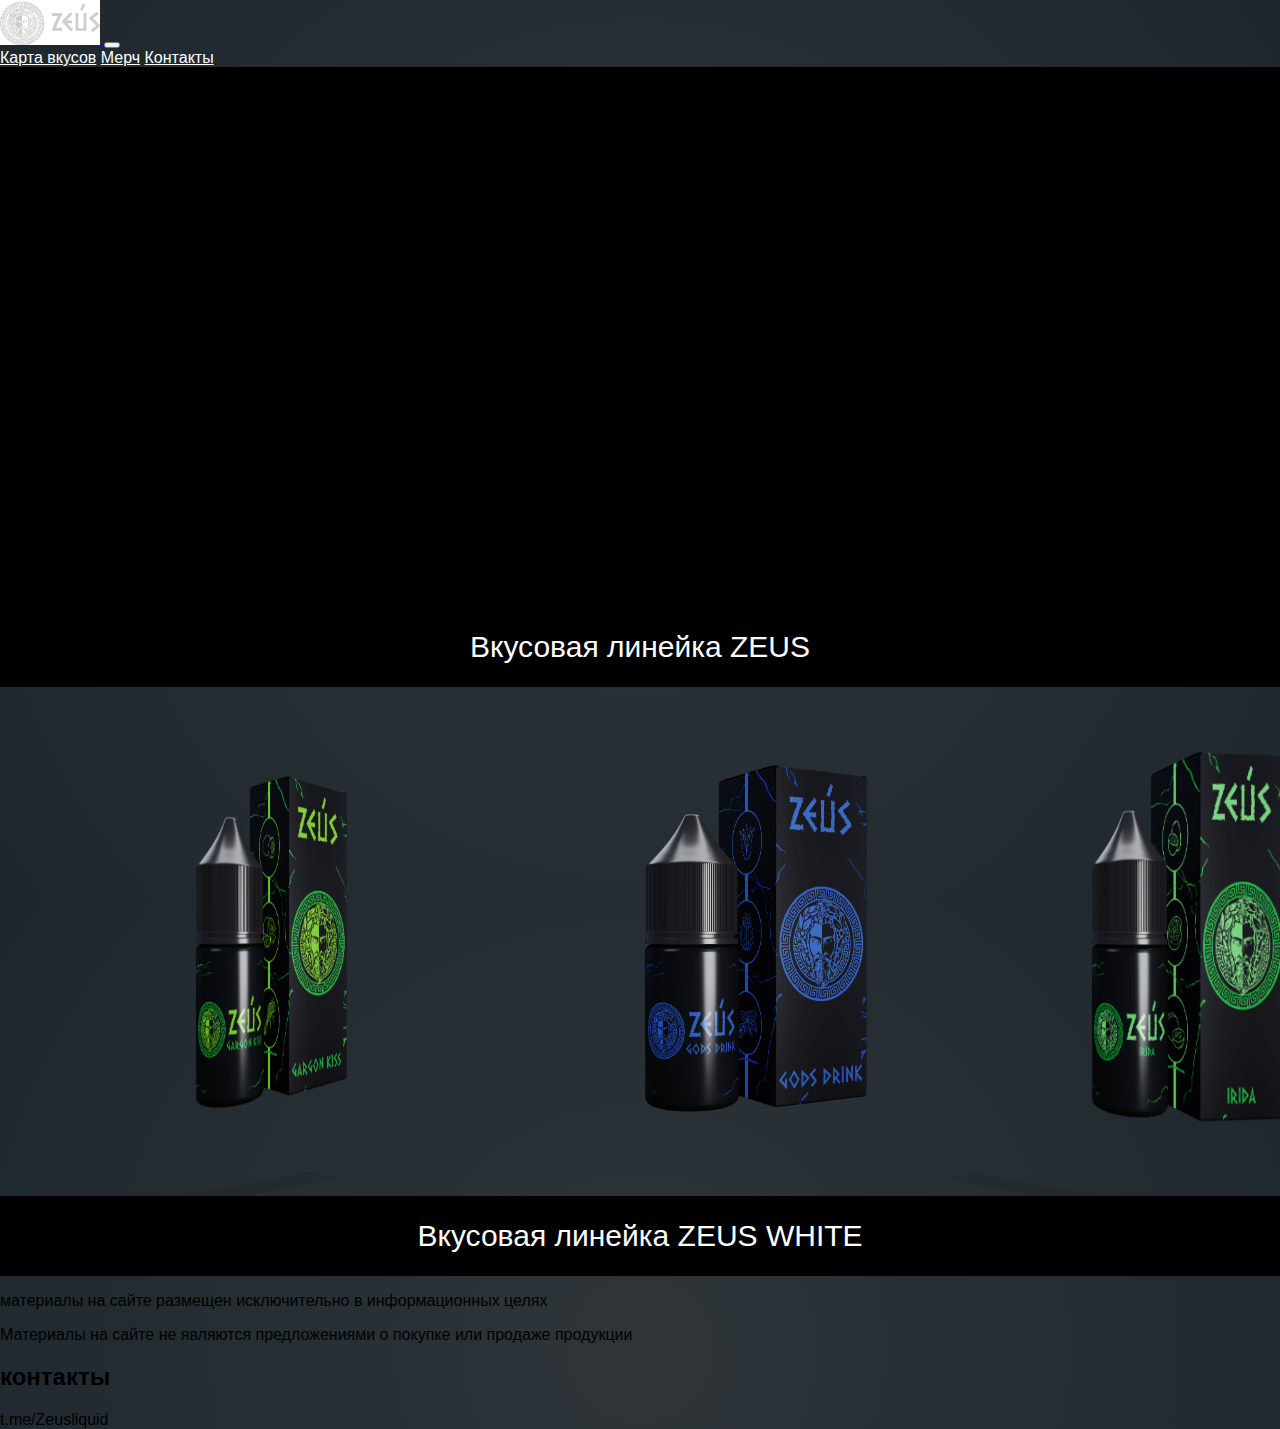
==== Zeus черновик/Index.html @ d9a55e40 "first" ====
<!DOCTYPE html>
<html lang="en">

<head>
  <meta charset="UTF-8">
  <meta http-equiv="X-UA-Compatible" content="IE=edge">
  <meta name="viewport" content="width=device-width, initial-scale=1.0">
  <title>ZEUS</title>
  <link href="https://cdn.jsdelivr.net/npm/bootstrap@5.2.3/dist/css/bootstrap.min.css" rel="stylesheet"
    integrity="sha384-rbsA2VBKQhggwzxH7pPCaAqO46MgnOM80zW1RWuH61DGLwZJEdK2Kadq2F9CUG65" crossorigin="anonymous">
  <link rel="stylesheet" href="css/styles.css">
  <link rel="stylesheet" href="css/carousel.css">
  <link rel="stylesheet" href="css/foot.css">
</head>

<body>
  <nav class="navbar navbar-expand-lg bg-black">
    <div class="container-fluid">
      <a class="navbar-brand" href="Index.html">
        <img src="image/zeus white.png" alt="logo" width="100" height="45" class="d-inline-block align-text-top">
      </a>
      <button class="navbar-toggler" type="button" data-bs-toggle="collapse" data-bs-target="#navbarNavAltMarkup"
        aria-controls="navbarNavAltMarkup" aria-expanded="false" aria-label="Toggle navigation">
        <span class="navbar-toggler-icon"></span>
      </button>
      <div class="collapse navbar-collapse" id="navbarNavAltMarkup">
        <div class="navbar-nav">
          <a class="nav-link" aria-current="page" href="#"></a>
          <a class="nav-link" href="#">Карта вкусов</a>
          <a class="nav-link" href="#">Мерч</a>
          <a class="nav-link" href="#">Контакты</a>
        </div>
      </div>
    </div>
  </nav>
  <div class="firstblock">
    <div class="videoprev">
      <video>
        <source src="video/IMG_0041.MP4" type="video/mp4">
      </video>
    </div>
  </div>
  <div class="titlebookzeus">
    <span>Вкусовая линейка ZEUS</span>
  </div>
  <div class="carousel">
    <div class="carousel__body">
      <div class="carousel__prev"><i class="far fa-angle-left"></i></div>
      <div class="carousel__next"><i class="far fa-angle-right"></i></div>
      <div class="carousel__slider">
        <div class="carousel__slider__item">
          <div class="item__3d-frame">
            <div class="item__3d-frame__box item__3d-frame__box--front">
              <img src="image/Cerberus.png" alt="">
            </div>
            <div class="item__3d-frame__box item__3d-frame__box--left"></div>
            <div class="item__3d-frame__box item__3d-frame__box--right">             </div>
          </div>
        </div>
        <div class="carousel__slider__item">
          <div class="item__3d-frame">
            <div class="item__3d-frame__box item__3d-frame__box--front">
              <img src="image/Demetra.png" alt="">
            </div>
            <div class="item__3d-frame__box item__3d-frame__box--left"></div>
            <div class="item__3d-frame__box item__3d-frame__box--right">             </div>
          </div>
        </div>
        <div class="carousel__slider__item">
          <div class="item__3d-frame">
            <div class="item__3d-frame__box item__3d-frame__box--front">
              <img src="image/Dionysus.png" alt="">
            </div>
            <div class="item__3d-frame__box item__3d-frame__box--left"></div>
            <div class="item__3d-frame__box item__3d-frame__box--right">             </div>
          </div>
        </div>
        <div class="carousel__slider__item">
          <div class="item__3d-frame">
            <div class="item__3d-frame__box item__3d-frame__box--front">
              <img src="image/ELYSIUM.png" alt="">
            </div>
            <div class="item__3d-frame__box item__3d-frame__box--left"></div>
            <div class="item__3d-frame__box item__3d-frame__box--right">             </div>
          </div>
        </div>
        <div class="carousel__slider__item">
          <div class="item__3d-frame">
            <div class="item__3d-frame__box item__3d-frame__box--front">
              <img src="image/Gargon Kiss.png" alt="">
            </div>
            <div class="item__3d-frame__box item__3d-frame__box--left"></div>
            <div class="item__3d-frame__box item__3d-frame__box--right">             </div>
          </div>
        </div>
        <div class="carousel__slider__item">
          <div class="item__3d-frame">
            <div class="item__3d-frame__box item__3d-frame__box--front">
              <img src="image/GODS DRINK.png" alt="">
            </div>
            <div class="item__3d-frame__box item__3d-frame__box--left"></div>
            <div class="item__3d-frame__box item__3d-frame__box--right">             </div>
          </div>
        </div>
        <div class="carousel__slider__item">
          <div class="item__3d-frame">
            <div class="item__3d-frame__box item__3d-frame__box--front">
              <img src="image/IRIDA.png" alt="">
            </div>
            <div class="item__3d-frame__box item__3d-frame__box--left"></div>
            <div class="item__3d-frame__box item__3d-frame__box--right">             </div>
          </div>
        </div>
        <div class="carousel__slider__item">
          <div class="item__3d-frame">
            <div class="item__3d-frame__box item__3d-frame__box--front">
              <img src="image/Lighting.png" alt="">
            </div>
            <div class="item__3d-frame__box item__3d-frame__box--left"></div>
            <div class="item__3d-frame__box item__3d-frame__box--right">             </div>
          </div>
        </div>
        <div class="carousel__slider__item">
          <div class="item__3d-frame">
            <div class="item__3d-frame__box item__3d-frame__box--front">
              <img src="image/NECTAR.png" alt="">
            </div>
            <div class="item__3d-frame__box item__3d-frame__box--left"></div>
            <div class="item__3d-frame__box item__3d-frame__box--right">             </div>
          </div>
        </div>
        <div class="carousel__slider__item">
          <div class="item__3d-frame">
            <div class="item__3d-frame__box item__3d-frame__box--front">
              <img src="image/OLIMP.png" alt="">
            </div>
            <div class="item__3d-frame__box item__3d-frame__box--left"></div>
            <div class="item__3d-frame__box item__3d-frame__box--right">             </div>
          </div>
        </div>
        <div class="carousel__slider__item">
          <div class="item__3d-frame">
            <div class="item__3d-frame__box item__3d-frame__box--front">
              <img src="image/PHILIA.png" alt="">
            </div>
            <div class="item__3d-frame__box item__3d-frame__box--left"></div>
            <div class="item__3d-frame__box item__3d-frame__box--right">             </div>
          </div>
        </div>
        <div class="carousel__slider__item">
          <div class="item__3d-frame">
            <div class="item__3d-frame__box item__3d-frame__box--front">
              <img src="image/SWEET SECRET.png" alt="">
            </div>
            <div class="item__3d-frame__box item__3d-frame__box--left"></div>
            <div class="item__3d-frame__box item__3d-frame__box--right">             </div>
          </div>
        </div>
      </div>
    </div>
  </div>
  <div class="titlebookzeus">
    <span>Вкусовая линейка ZEUS WHITE</span>
  </div>
  <!-- <div class="carousel">
    <div class="carousel__body">
      <div class="carousel__prev"><i class="far fa-angle-left"></i></div>
      <div class="carousel__next"><i class="far fa-angle-right"></i></div>
      <div class="carousel__slider">
        <div class="carousel__slider__item">
          <div class="item__3d-frame">
            <div class="item__3d-frame__box item__3d-frame__box--front">
              <img src="image/1Ананас.jpg" alt="">
            </div>
            <div class="item__3d-frame__box item__3d-frame__box--left"></div>
            <div class="item__3d-frame__box item__3d-frame__box--right">             </div>
          </div>
        </div>
        <div class="carousel__slider__item">
          <div class="item__3d-frame">
            <div class="item__3d-frame__box item__3d-frame__box--front">
              <img src="image/2Арбуз.jpg" alt="">
            </div>
            <div class="item__3d-frame__box item__3d-frame__box--left"></div>
            <div class="item__3d-frame__box item__3d-frame__box--right">             </div>
          </div>
        </div>
        <div class="carousel__slider__item">
          <div class="item__3d-frame">
            <div class="item__3d-frame__box item__3d-frame__box--front">
              <img src="image/3Банан.jpg" alt="">
            </div>
            <div class="item__3d-frame__box item__3d-frame__box--left"></div>
            <div class="item__3d-frame__box item__3d-frame__box--right">             </div>
          </div>
        </div>
        <div class="carousel__slider__item">
          <div class="item__3d-frame">
            <div class="item__3d-frame__box item__3d-frame__box--front">
              <img src="image/4Виноград.jpg" alt="">
            </div>
            <div class="item__3d-frame__box item__3d-frame__box--left"></div>
            <div class="item__3d-frame__box item__3d-frame__box--right">             </div>
          </div>
        </div>
        <div class="carousel__slider__item">
          <div class="item__3d-frame">
            <div class="item__3d-frame__box item__3d-frame__box--front">
              <img src="image/5Гранат.jpg" alt="">
            </div>
            <div class="item__3d-frame__box item__3d-frame__box--left"></div>
            <div class="item__3d-frame__box item__3d-frame__box--right">             </div>
          </div>
        </div>
        <div class="carousel__slider__item">
          <div class="item__3d-frame">
            <div class="item__3d-frame__box item__3d-frame__box--front">
              <img src="image/6Дыня.jpg" alt="">
            </div>
            <div class="item__3d-frame__box item__3d-frame__box--left"></div>
            <div class="item__3d-frame__box item__3d-frame__box--right">             </div>
          </div>
        </div>
        <div class="carousel__slider__item">
          <div class="item__3d-frame">
            <div class="item__3d-frame__box item__3d-frame__box--front">
              <img src="image/7Киви.jpg" alt="">
            </div>
            <div class="item__3d-frame__box item__3d-frame__box--left"></div>
            <div class="item__3d-frame__box item__3d-frame__box--right">             </div>
          </div>
        </div>
        <div class="carousel__slider__item">
          <div class="item__3d-frame">
            <div class="item__3d-frame__box item__3d-frame__box--front">
              <img src="image/8Цитрус.jpg" alt="">
            </div>
            <div class="item__3d-frame__box item__3d-frame__box--left"></div>
            <div class="item__3d-frame__box item__3d-frame__box--right">             </div>
          </div>
        </div>
        <div class="carousel__slider__item">
          <div class="item__3d-frame">
            <div class="item__3d-frame__box item__3d-frame__box--front">
              <img src="image/9Малина.jpg" alt="">
            </div>
            <div class="item__3d-frame__box item__3d-frame__box--left"></div>
            <div class="item__3d-frame__box item__3d-frame__box--right">             </div>
          </div>
        </div>
        <div class="carousel__slider__item">
          <div class="item__3d-frame">
            <div class="item__3d-frame__box item__3d-frame__box--front">
              <img src="image/10.jpg" alt="">
            </div>
            <div class="item__3d-frame__box item__3d-frame__box--left"></div>
            <div class="item__3d-frame__box item__3d-frame__box--right"></div>
          </div>
        </div>
        <div class="carousel__slider__item">
          <div class="item__3d-frame">
            <div class="item__3d-frame__box item__3d-frame__box--front">
              <img src="image/11Персик.jpg" alt="">
            </div>
            <div class="item__3d-frame__box item__3d-frame__box--left"></div>
            <div class="item__3d-frame__box item__3d-frame__box--right"></div>
          </div>
        </div>
        <div class="carousel__slider__item">
          <div class="item__3d-frame">
            <div class="item__3d-frame__box item__3d-frame__box--front">
              <img src="image/12Цитрус.jpg" alt="">
            </div>
            <div class="item__3d-frame__box item__3d-frame__box--left"></div>
            <div class="item__3d-frame__box item__3d-frame__box--right"></div>
          </div>
        </div>
      </div>
    </div>
  </div> -->
  <footer>
    <div class="container text-center">
      <div class="row">
        <div class="col-6 col-md-3 text-uppercase">
          <p>материалы на сайте размещен исключительно в информационных целях</p>
          <p>Материалы на сайте не являются предложениями о покупке или продаже продукции</p>
        </div>
        <div class="col-6 col-md-3 text-uppercase">
          <h2>контакты</h2>
          <p>t.me/Zeusliquid</p>
          <p></p>

        </div>
        <div class="col-6 col-md-3">

        </div>
        <div class="col-6 col-md3">

        </div>
      </div>
    </div>
  </footer>
  





  <script src="js/carousel.js"></script>
  <script src="https://cdn.jsdelivr.net/npm/bootstrap@5.2.3/dist/js/bootstrap.bundle.min.js"
    integrity="sha384-kenU1KFdBIe4zVF0s0G1M5b4hcpxyD9F7jL+jjXkk+Q2h455rYXK/7HAuoJl+0I4"
    crossorigin="anonymous"></script>
</body>

</html>
---- Zeus черновик/css/styles.css ----
.navbar-nav .nav-link {
    color: white;
}

.navbar-brand img {
    background-color: black;
}

.videoprev video {
    height: 100%;
    width: 100%;
    position: absolute;
    top: 0;
    left: 0;
    object-fit: cover;
    background-color: black;

}

.firstblock {
    height: 60vh;
    width: 100%;
    position: relative;
    display: flex;
    justify-content: center;
    align-items: center
    
}

.titlebookzeus {
    min-height: 80px;
    text-align: center;
    display: flex;
    align-items: center;
    justify-content: center;
    color: #fff;
    font-size: 36px;
    background-color: black;
    max-width: 1920px;
    margin: 0 auto;
    width: 100%;
    
}

.titlebookzeus span {
    text-align: center;
    color: white;
    font-size: 30px;
    background-color: black;
}

.slider {
    position: relative;
    background-color: #000;
    max-width: 1920px;
}

/* .carousel.slide {
    
} */

.carousel-inner {
    height: 650px;
    width: 100%;
    pointer-events: auto;
    display: flex;
    align-items: center;
    vertical-align: baseline;
}

.item__3d-frame__box img {
    width: 635px;
    height: 468.5px;

}
---- Zeus черновик/css/carousel.css ----
:root {
  --crsl-bg: transparent;
  --box-bg: #1e272e;
  --box-shadow: #0000001c;
  --box-shadow-border: #0000000f;
  --box-border: #fff;
}

html, body {
  padding: 0;
  margin: 0;
  width: 100%;
  height: 100%;
  background: #080808;
  background: -moz-radial-gradient(circle, #2f3539 0%, #1e272e 100%);
  background: -webkit-radial-gradient(circle, #2f3539 0%, #1e272e 100%);
  background: radial-gradient(circle, #2f3539 0%, #1e272e 100%);
  filter: progid:DXImageTransform.Microsoft.gradient(startColorstr="#2f3539",endColorstr="#1e272e",GradientType=1);
}
html *, body * {
  font-family: "Source Sans Pro", sans-serif;
}
html > p, body > p {
  font-size: 0.95em;
  font-weight: bold;
  position: absolute;
  top: 7.5%;
  width: 100%;
  letter-spacing: 4px;
  text-transform: uppercase;
  text-align: center;
  color: white;
  user-select: none;
}
/* html > .carousel, body > .carousel {
  padding-top: 25px;
} */

.carousel {
  position: relative;
  display: block;
  width: 100%;
  height: 508.5px;
  box-sizing: border-box;
  background-color: #000000d4;
  background: url(back.jpg);
  background-repeat: no-repeat;
  background-size: cover;

}
.carousel__prev, .carousel__next {
  position: absolute;
  bottom: -15%;
  transition: transform 0.25s ease;
}
.carousel__prev i, .carousel__next i {
  font-size: 60px;
  color: var(--box-border);
  cursor: pointer;
}
.carousel__prev:hover, .carousel__next:hover {
  transform: scale(1.25);
}
.carousel__prev {
  left: 40%;
}
.carousel__next {
  right: 40%;
}
.carousel__body {
  height: 483.5px;
  width: 100%;
  padding: 20px 0 50px 0;
  overflow: hidden;
}
.carousel__body .carousel__slider {
  position: relative;
  transition: transform 1s ease-in-out;
  background: var(--crsl-bg);
}
.carousel__body .carousel__slider__item {
  position: relative;
  display: block;
  float: left;
  box-sizing: border-box;
  margin-left: 20px;
  margin-right: 20px;
}
.carousel__body .carousel__slider__item .item__3d-frame {
  position: relative;
  width: 100%;
  height: 100%;
  transition: transform 1s ease-in-out;
  -webkit-transform-style: preserve-3d;
  transform-style: preserve-3d;
}
.carousel__body .carousel__slider__item .item__3d-frame:after {
  content: "";
  position: absolute;
  bottom: -15%;
  width: 100%;
  height: 40px;
  background: var(--box-shadow);
  box-shadow: 0px 0px 5px 5px var(--box-shadow);
  transform: rotateX(90deg) translate3d(0px, -20px, 0px);
  opacity: 0.85;
}
.carousel__body .carousel__slider__item .item__3d-frame__box {
  display: flex;
  align-items: center;
  vertical-align: middle;
  text-align: center;
  position: absolute;
  width: 100%;
  height: 100%;
}
.carousel__body .carousel__slider__item .item__3d-frame__box h1 {
  font-size: 7em;
  width: 100%;
  color: var(--box-border);
}
.carousel__body .carousel__slider__item .item__3d-frame__box--right, .carousel__body .carousel__slider__item .item__3d-frame__box--left {
  top: 0;
  width: 35px;
  backface-visibility: hidden;
}
.carousel__body .carousel__slider__item .item__3d-frame__box--left {
  left: 0;
  border-left-width: 5px;
  transform: translate3d(1px, 0, -35px) rotateY(-90deg);
  transform-origin: 0%;
}
.carousel__body .carousel__slider__item .item__3d-frame__box--right {
  right: 0;
  border-right-width: 5px;
  transform: translate3d(-1px, 0, -35px) rotateY(90deg);
  transform-origin: 100%;
}

/* .carousel__slider__item {
  height: 468.5px !important;
  width: 638px !important;
} */
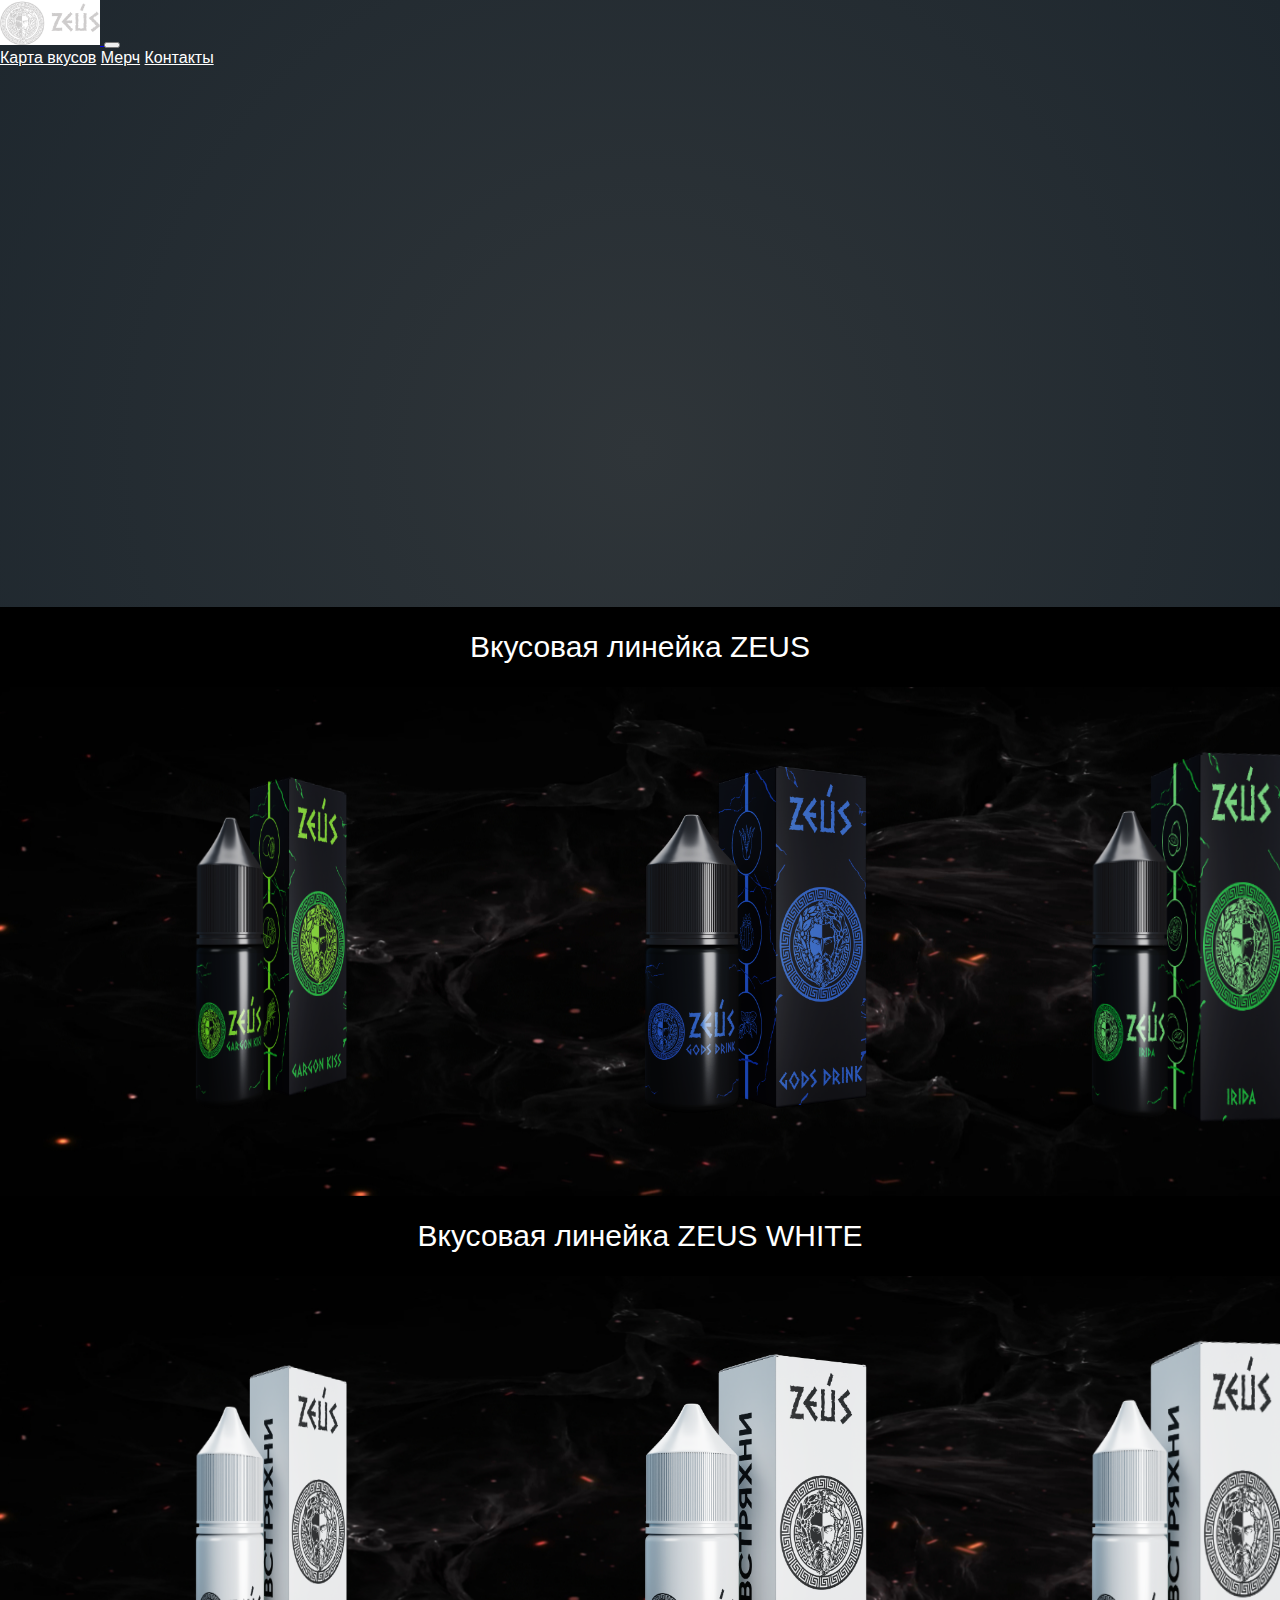
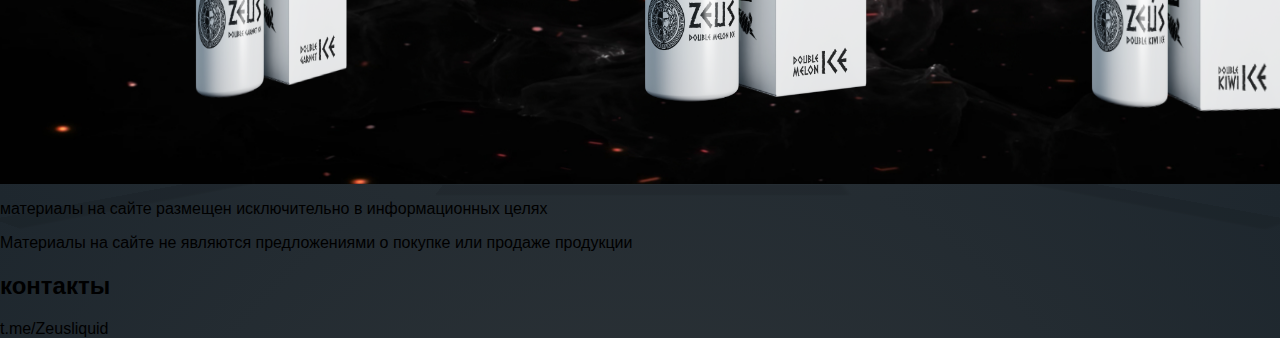
==== commit 8741a4fe: "123" ====
--- a/Zeus черновик/Index.html
+++ b/Zeus черновик/Index.html
@@ -10,7 +10,8 @@
     integrity="sha384-rbsA2VBKQhggwzxH7pPCaAqO46MgnOM80zW1RWuH61DGLwZJEdK2Kadq2F9CUG65" crossorigin="anonymous">
   <link rel="stylesheet" href="css/styles.css">
   <link rel="stylesheet" href="css/carousel.css">
-  <link rel="stylesheet" href="css/foot.css">
+  <link rel="stylesheet" href="css/carouseltwo.css">
+  <!-- <link rel="stylesheet" href="css/foot.css"> -->
 </head>
 
 <body>
@@ -35,7 +36,7 @@
   </nav>
   <div class="firstblock">
     <div class="videoprev">
-      <video>
+      <!-- <video muted autoplay loop> -->
         <source src="video/IMG_0041.MP4" type="video/mp4">
       </video>
     </div>
@@ -43,7 +44,7 @@
   <div class="titlebookzeus">
     <span>Вкусовая линейка ZEUS</span>
   </div>
-  <div class="carousel">
+  <div class="carousel one">
     <div class="carousel__body">
       <div class="carousel__prev"><i class="far fa-angle-left"></i></div>
       <div class="carousel__next"><i class="far fa-angle-right"></i></div>
@@ -54,7 +55,7 @@
               <img src="image/Cerberus.png" alt="">
             </div>
             <div class="item__3d-frame__box item__3d-frame__box--left"></div>
-            <div class="item__3d-frame__box item__3d-frame__box--right">             </div>
+            <div class="item__3d-frame__box item__3d-frame__box--right"> </div>
           </div>
         </div>
         <div class="carousel__slider__item">
@@ -63,7 +64,7 @@
               <img src="image/Demetra.png" alt="">
             </div>
             <div class="item__3d-frame__box item__3d-frame__box--left"></div>
-            <div class="item__3d-frame__box item__3d-frame__box--right">             </div>
+            <div class="item__3d-frame__box item__3d-frame__box--right"> </div>
           </div>
         </div>
         <div class="carousel__slider__item">
@@ -72,7 +73,7 @@
               <img src="image/Dionysus.png" alt="">
             </div>
             <div class="item__3d-frame__box item__3d-frame__box--left"></div>
-            <div class="item__3d-frame__box item__3d-frame__box--right">             </div>
+            <div class="item__3d-frame__box item__3d-frame__box--right"> </div>
           </div>
         </div>
         <div class="carousel__slider__item">
@@ -81,7 +82,7 @@
               <img src="image/ELYSIUM.png" alt="">
             </div>
             <div class="item__3d-frame__box item__3d-frame__box--left"></div>
-            <div class="item__3d-frame__box item__3d-frame__box--right">             </div>
+            <div class="item__3d-frame__box item__3d-frame__box--right"> </div>
           </div>
         </div>
         <div class="carousel__slider__item">
@@ -90,7 +91,7 @@
               <img src="image/Gargon Kiss.png" alt="">
             </div>
             <div class="item__3d-frame__box item__3d-frame__box--left"></div>
-            <div class="item__3d-frame__box item__3d-frame__box--right">             </div>
+            <div class="item__3d-frame__box item__3d-frame__box--right"> </div>
           </div>
         </div>
         <div class="carousel__slider__item">
@@ -99,7 +100,7 @@
               <img src="image/GODS DRINK.png" alt="">
             </div>
             <div class="item__3d-frame__box item__3d-frame__box--left"></div>
-            <div class="item__3d-frame__box item__3d-frame__box--right">             </div>
+            <div class="item__3d-frame__box item__3d-frame__box--right"> </div>
           </div>
         </div>
         <div class="carousel__slider__item">
@@ -108,7 +109,7 @@
               <img src="image/IRIDA.png" alt="">
             </div>
             <div class="item__3d-frame__box item__3d-frame__box--left"></div>
-            <div class="item__3d-frame__box item__3d-frame__box--right">             </div>
+            <div class="item__3d-frame__box item__3d-frame__box--right"> </div>
           </div>
         </div>
         <div class="carousel__slider__item">
@@ -117,7 +118,7 @@
               <img src="image/Lighting.png" alt="">
             </div>
             <div class="item__3d-frame__box item__3d-frame__box--left"></div>
-            <div class="item__3d-frame__box item__3d-frame__box--right">             </div>
+            <div class="item__3d-frame__box item__3d-frame__box--right"> </div>
           </div>
         </div>
         <div class="carousel__slider__item">
@@ -126,7 +127,7 @@
               <img src="image/NECTAR.png" alt="">
             </div>
             <div class="item__3d-frame__box item__3d-frame__box--left"></div>
-            <div class="item__3d-frame__box item__3d-frame__box--right">             </div>
+            <div class="item__3d-frame__box item__3d-frame__box--right"> </div>
           </div>
         </div>
         <div class="carousel__slider__item">
@@ -135,7 +136,7 @@
               <img src="image/OLIMP.png" alt="">
             </div>
             <div class="item__3d-frame__box item__3d-frame__box--left"></div>
-            <div class="item__3d-frame__box item__3d-frame__box--right">             </div>
+            <div class="item__3d-frame__box item__3d-frame__box--right"> </div>
           </div>
         </div>
         <div class="carousel__slider__item">
@@ -144,7 +145,7 @@
               <img src="image/PHILIA.png" alt="">
             </div>
             <div class="item__3d-frame__box item__3d-frame__box--left"></div>
-            <div class="item__3d-frame__box item__3d-frame__box--right">             </div>
+            <div class="item__3d-frame__box item__3d-frame__box--right"> </div>
           </div>
         </div>
         <div class="carousel__slider__item">
@@ -153,7 +154,7 @@
               <img src="image/SWEET SECRET.png" alt="">
             </div>
             <div class="item__3d-frame__box item__3d-frame__box--left"></div>
-            <div class="item__3d-frame__box item__3d-frame__box--right">             </div>
+            <div class="item__3d-frame__box item__3d-frame__box--right"> </div>
           </div>
         </div>
       </div>
@@ -162,114 +163,114 @@
   <div class="titlebookzeus">
     <span>Вкусовая линейка ZEUS WHITE</span>
   </div>
-  <!-- <div class="carousel">
-    <div class="carousel__body">
+  <div class="carouseltwo">
+    <div class="carousel__bodytwo">
       <div class="carousel__prev"><i class="far fa-angle-left"></i></div>
       <div class="carousel__next"><i class="far fa-angle-right"></i></div>
-      <div class="carousel__slider">
-        <div class="carousel__slider__item">
-          <div class="item__3d-frame">
-            <div class="item__3d-frame__box item__3d-frame__box--front">
-              <img src="image/1Ананас.jpg" alt="">
-            </div>
-            <div class="item__3d-frame__box item__3d-frame__box--left"></div>
-            <div class="item__3d-frame__box item__3d-frame__box--right">             </div>
-          </div>
-        </div>
-        <div class="carousel__slider__item">
-          <div class="item__3d-frame">
-            <div class="item__3d-frame__box item__3d-frame__box--front">
-              <img src="image/2Арбуз.jpg" alt="">
-            </div>
-            <div class="item__3d-frame__box item__3d-frame__box--left"></div>
-            <div class="item__3d-frame__box item__3d-frame__box--right">             </div>
-          </div>
-        </div>
-        <div class="carousel__slider__item">
-          <div class="item__3d-frame">
-            <div class="item__3d-frame__box item__3d-frame__box--front">
-              <img src="image/3Банан.jpg" alt="">
-            </div>
-            <div class="item__3d-frame__box item__3d-frame__box--left"></div>
-            <div class="item__3d-frame__box item__3d-frame__box--right">             </div>
-          </div>
-        </div>
-        <div class="carousel__slider__item">
-          <div class="item__3d-frame">
-            <div class="item__3d-frame__box item__3d-frame__box--front">
-              <img src="image/4Виноград.jpg" alt="">
-            </div>
-            <div class="item__3d-frame__box item__3d-frame__box--left"></div>
-            <div class="item__3d-frame__box item__3d-frame__box--right">             </div>
-          </div>
-        </div>
-        <div class="carousel__slider__item">
-          <div class="item__3d-frame">
-            <div class="item__3d-frame__box item__3d-frame__box--front">
-              <img src="image/5Гранат.jpg" alt="">
-            </div>
-            <div class="item__3d-frame__box item__3d-frame__box--left"></div>
-            <div class="item__3d-frame__box item__3d-frame__box--right">             </div>
-          </div>
-        </div>
-        <div class="carousel__slider__item">
-          <div class="item__3d-frame">
-            <div class="item__3d-frame__box item__3d-frame__box--front">
-              <img src="image/6Дыня.jpg" alt="">
-            </div>
-            <div class="item__3d-frame__box item__3d-frame__box--left"></div>
-            <div class="item__3d-frame__box item__3d-frame__box--right">             </div>
-          </div>
-        </div>
-        <div class="carousel__slider__item">
-          <div class="item__3d-frame">
-            <div class="item__3d-frame__box item__3d-frame__box--front">
-              <img src="image/7Киви.jpg" alt="">
-            </div>
-            <div class="item__3d-frame__box item__3d-frame__box--left"></div>
-            <div class="item__3d-frame__box item__3d-frame__box--right">             </div>
-          </div>
-        </div>
-        <div class="carousel__slider__item">
-          <div class="item__3d-frame">
-            <div class="item__3d-frame__box item__3d-frame__box--front">
-              <img src="image/8Цитрус.jpg" alt="">
-            </div>
-            <div class="item__3d-frame__box item__3d-frame__box--left"></div>
-            <div class="item__3d-frame__box item__3d-frame__box--right">             </div>
-          </div>
-        </div>
-        <div class="carousel__slider__item">
-          <div class="item__3d-frame">
-            <div class="item__3d-frame__box item__3d-frame__box--front">
-              <img src="image/9Малина.jpg" alt="">
-            </div>
-            <div class="item__3d-frame__box item__3d-frame__box--left"></div>
-            <div class="item__3d-frame__box item__3d-frame__box--right">             </div>
-          </div>
-        </div>
-        <div class="carousel__slider__item">
-          <div class="item__3d-frame">
-            <div class="item__3d-frame__box item__3d-frame__box--front">
-              <img src="image/10.jpg" alt="">
+      <div class="carousel__slidertwo">
+        <div class="carousel__slider__itemtwo">
+          <div class="item__3d-frame">
+            <div class="item__3d-frame__box item__3d-frame__box--front">
+              <img src="image/PINEAPPLE.png" alt="">
+            </div>
+            <div class="item__3d-frame__box item__3d-frame__box--left"></div>
+            <div class="item__3d-frame__box item__3d-frame__box--right">             </div>
+          </div>
+        </div>
+        <div class="carousel__slider__itemtwo">
+          <div class="item__3d-frame">
+            <div class="item__3d-frame__box item__3d-frame__box--front">
+              <img src="image/WATERMELON.png" alt="">
+            </div>
+            <div class="item__3d-frame__box item__3d-frame__box--left"></div>
+            <div class="item__3d-frame__box item__3d-frame__box--right">             </div>
+          </div>
+        </div>
+        <div class="carousel__slider__itemtwo">
+          <div class="item__3d-frame">
+            <div class="item__3d-frame__box item__3d-frame__box--front">
+              <img src="image/BANANA.png" alt="">
+            </div>
+            <div class="item__3d-frame__box item__3d-frame__box--left"></div>
+            <div class="item__3d-frame__box item__3d-frame__box--right">             </div>
+          </div>
+        </div>
+        <div class="carousel__slider__itemtwo">
+          <div class="item__3d-frame">
+            <div class="item__3d-frame__box item__3d-frame__box--front">
+              <img src="image/GRAPE.png" alt="">
+            </div>
+            <div class="item__3d-frame__box item__3d-frame__box--left"></div>
+            <div class="item__3d-frame__box item__3d-frame__box--right">             </div>
+          </div>
+        </div>
+        <div class="carousel__slider__itemtwo">
+          <div class="item__3d-frame">
+            <div class="item__3d-frame__box item__3d-frame__box--front">
+              <img src="image/GARNET.png" alt="">
+            </div>
+            <div class="item__3d-frame__box item__3d-frame__box--left"></div>
+            <div class="item__3d-frame__box item__3d-frame__box--right">             </div>
+          </div>
+        </div>
+        <div class="carousel__slider__itemtwo">
+          <div class="item__3d-frame">
+            <div class="item__3d-frame__box item__3d-frame__box--front">
+              <img src="image/MELON.png" alt="">
+            </div>
+            <div class="item__3d-frame__box item__3d-frame__box--left"></div>
+            <div class="item__3d-frame__box item__3d-frame__box--right">             </div>
+          </div>
+        </div>
+        <div class="carousel__slider__itemtwo">
+          <div class="item__3d-frame">
+            <div class="item__3d-frame__box item__3d-frame__box--front">
+              <img src="image/KIWI.png" alt="">
+            </div>
+            <div class="item__3d-frame__box item__3d-frame__box--left"></div>
+            <div class="item__3d-frame__box item__3d-frame__box--right">             </div>
+          </div>
+        </div>
+        <div class="carousel__slider__itemtwo">
+          <div class="item__3d-frame">
+            <div class="item__3d-frame__box item__3d-frame__box--front">
+              <img src="image/CITRUS.png" alt="">
+            </div>
+            <div class="item__3d-frame__box item__3d-frame__box--left"></div>
+            <div class="item__3d-frame__box item__3d-frame__box--right">             </div>
+          </div>
+        </div>
+        <div class="carousel__slider__itemtwo">
+          <div class="item__3d-frame">
+            <div class="item__3d-frame__box item__3d-frame__box--front">
+              <img src="image/RASPBERRY.png" alt="">
+            </div>
+            <div class="item__3d-frame__box item__3d-frame__box--left"></div>
+            <div class="item__3d-frame__box item__3d-frame__box--right">             </div>
+          </div>
+        </div>
+        <div class="carousel__slider__itemtwo">
+          <div class="item__3d-frame">
+            <div class="item__3d-frame__box item__3d-frame__box--front">
+              <img src="image/MANGO.png" alt="">
             </div>
             <div class="item__3d-frame__box item__3d-frame__box--left"></div>
             <div class="item__3d-frame__box item__3d-frame__box--right"></div>
           </div>
         </div>
-        <div class="carousel__slider__item">
-          <div class="item__3d-frame">
-            <div class="item__3d-frame__box item__3d-frame__box--front">
-              <img src="image/11Персик.jpg" alt="">
+        <div class="carousel__slider__itemtwo">
+          <div class="item__3d-frame">
+            <div class="item__3d-frame__box item__3d-frame__box--front">
+              <img src="image/PEACH.png" alt="">
             </div>
             <div class="item__3d-frame__box item__3d-frame__box--left"></div>
             <div class="item__3d-frame__box item__3d-frame__box--right"></div>
           </div>
         </div>
-        <div class="carousel__slider__item">
-          <div class="item__3d-frame">
-            <div class="item__3d-frame__box item__3d-frame__box--front">
-              <img src="image/12Цитрус.jpg" alt="">
+        <div class="carousel__slider__itemtwo">
+          <div class="item__3d-frame">
+            <div class="item__3d-frame__box item__3d-frame__box--front">
+              <img src="image/MELON.png" alt="">
             </div>
             <div class="item__3d-frame__box item__3d-frame__box--left"></div>
             <div class="item__3d-frame__box item__3d-frame__box--right"></div>
@@ -277,7 +278,7 @@
         </div>
       </div>
     </div>
-  </div> -->
+  </div>
   <footer>
     <div class="container text-center">
       <div class="row">
@@ -300,13 +301,14 @@
       </div>
     </div>
   </footer>
-  
-
-
-
-
-
-  <script src="js/carousel.js"></script>
+
+
+
+
+
+
+  <script src="js/carouselone.js"></script>
+  <script src="js/carouseltwo.js"></script>
   <script src="https://cdn.jsdelivr.net/npm/bootstrap@5.2.3/dist/js/bootstrap.bundle.min.js"
     integrity="sha384-kenU1KFdBIe4zVF0s0G1M5b4hcpxyD9F7jL+jjXkk+Q2h455rYXK/7HAuoJl+0I4"
     crossorigin="anonymous"></script>
--- a/Zeus черновик/css/styles.css
+++ b/Zeus черновик/css/styles.css
@@ -71,6 +71,7 @@
 .item__3d-frame__box img {
     width: 635px;
     height: 468.5px;
+    will-change: transform;
 
 }
 
--- a/Zeus черновик/css/carousel.css
+++ b/Zeus черновик/css/carousel.css
@@ -43,7 +43,7 @@
   height: 508.5px;
   box-sizing: border-box;
   background-color: #000000d4;
-  background: url(back.jpg);
+  background: url(backtest.jpg);
   background-repeat: no-repeat;
   background-size: cover;
 
@@ -72,6 +72,7 @@
   width: 100%;
   padding: 20px 0 50px 0;
   overflow: hidden;
+  will-change: transform;
 }
 .carousel__body .carousel__slider {
   position: relative;
--- a/Zeus черновик/css/carouseltwo.css
+++ b/Zeus черновик/css/carouseltwo.css
@@ -0,0 +1,106 @@
+.carouseltwo {
+    position: relative;
+    display: block;
+    width: 100%;
+    height: 508.5px;
+    box-sizing: border-box;
+    background-color: #000000d4;
+    background: url(backtest.jpg);
+    background-repeat: no-repeat;
+    background-size: cover;
+  
+  }
+  .carousel__prev, .carousel__next {
+    position: absolute;
+    bottom: -15%;
+    transition: transform 0.25s ease;
+  }
+  .carousel__prev i, .carousel__next i {
+    font-size: 60px;
+    color: var(--box-border);
+    cursor: pointer;
+  }
+  .carousel__prev:hover, .carousel__next:hover {
+    transform: scale(1.25);
+  }
+  .carousel__prev {
+    left: 40%;
+  }
+  .carousel__next {
+    right: 40%;
+  }
+  .carousel__bodytwo {
+    height: 483.5px;
+    width: 100%;
+    padding: 20px 0 50px 0;
+    overflow: hidden;
+    will-change: transform;
+  }
+  .carousel__bodytwo .carousel__slidertwo {
+    position: relative;
+    transition: transform 1s ease-in-out;
+    background: var(--crsl-bg);
+  }
+  .carousel__bodytwo .carousel__slider__itemtwo {
+    position: relative;
+    display: block;
+    float: left;
+    box-sizing: border-box;
+    margin-left: 20px;
+    margin-right: 20px;
+  }
+  .carousel__bodytwo .carousel__slider__itemtwo .item__3d-frame {
+    position: relative;
+    width: 100%;
+    height: 100%;
+    transition: transform 1s ease-in-out;
+    -webkit-transform-style: preserve-3d;
+    transform-style: preserve-3d;
+  }
+  .carousel__bodytwo .carousel__slider__itemtwo .item__3d-frame:after {
+    content: "";
+    position: absolute;
+    bottom: -15%;
+    width: 100%;
+    height: 40px;
+    background: var(--box-shadow);
+    box-shadow: 0px 0px 5px 5px var(--box-shadow);
+    transform: rotateX(90deg) translate3d(0px, -20px, 0px);
+    opacity: 0.85;
+  }
+  .carousel__bodytwo .carousel__slider__itemtwo .item__3d-frame__box {
+    display: flex;
+    align-items: center;
+    vertical-align: middle;
+    text-align: center;
+    position: absolute;
+    width: 100%;
+    height: 100%;
+  }
+  .carousel__bodytwo .carousel__slider__itemtwo .item__3d-frame__box h1 {
+    font-size: 7em;
+    width: 100%;
+    color: var(--box-border);
+  }
+  .carousel__bodytwo .carousel__slider__itemtwo .item__3d-frame__box--right, .carousel__body .carousel__slider__item .item__3d-frame__box--left {
+    top: 0;
+    width: 35px;
+    backface-visibility: hidden;
+  }
+  .carousel__bodytwo .carousel__slider__itemtwo .item__3d-frame__box--left {
+    left: 0;
+    border-left-width: 5px;
+    transform: translate3d(1px, 0, -35px) rotateY(-90deg);
+    transform-origin: 0%;
+  }
+  .carousel__bodytwo .carousel__slider__itemtwo .item__3d-frame__box--right {
+    right: 0;
+    border-right-width: 5px;
+    transform: translate3d(-1px, 0, -35px) rotateY(90deg);
+    transform-origin: 100%;
+  }
+  
+  /* .carousel__slider__item {
+    height: 468.5px !important;
+    width: 638px !important;
+  } */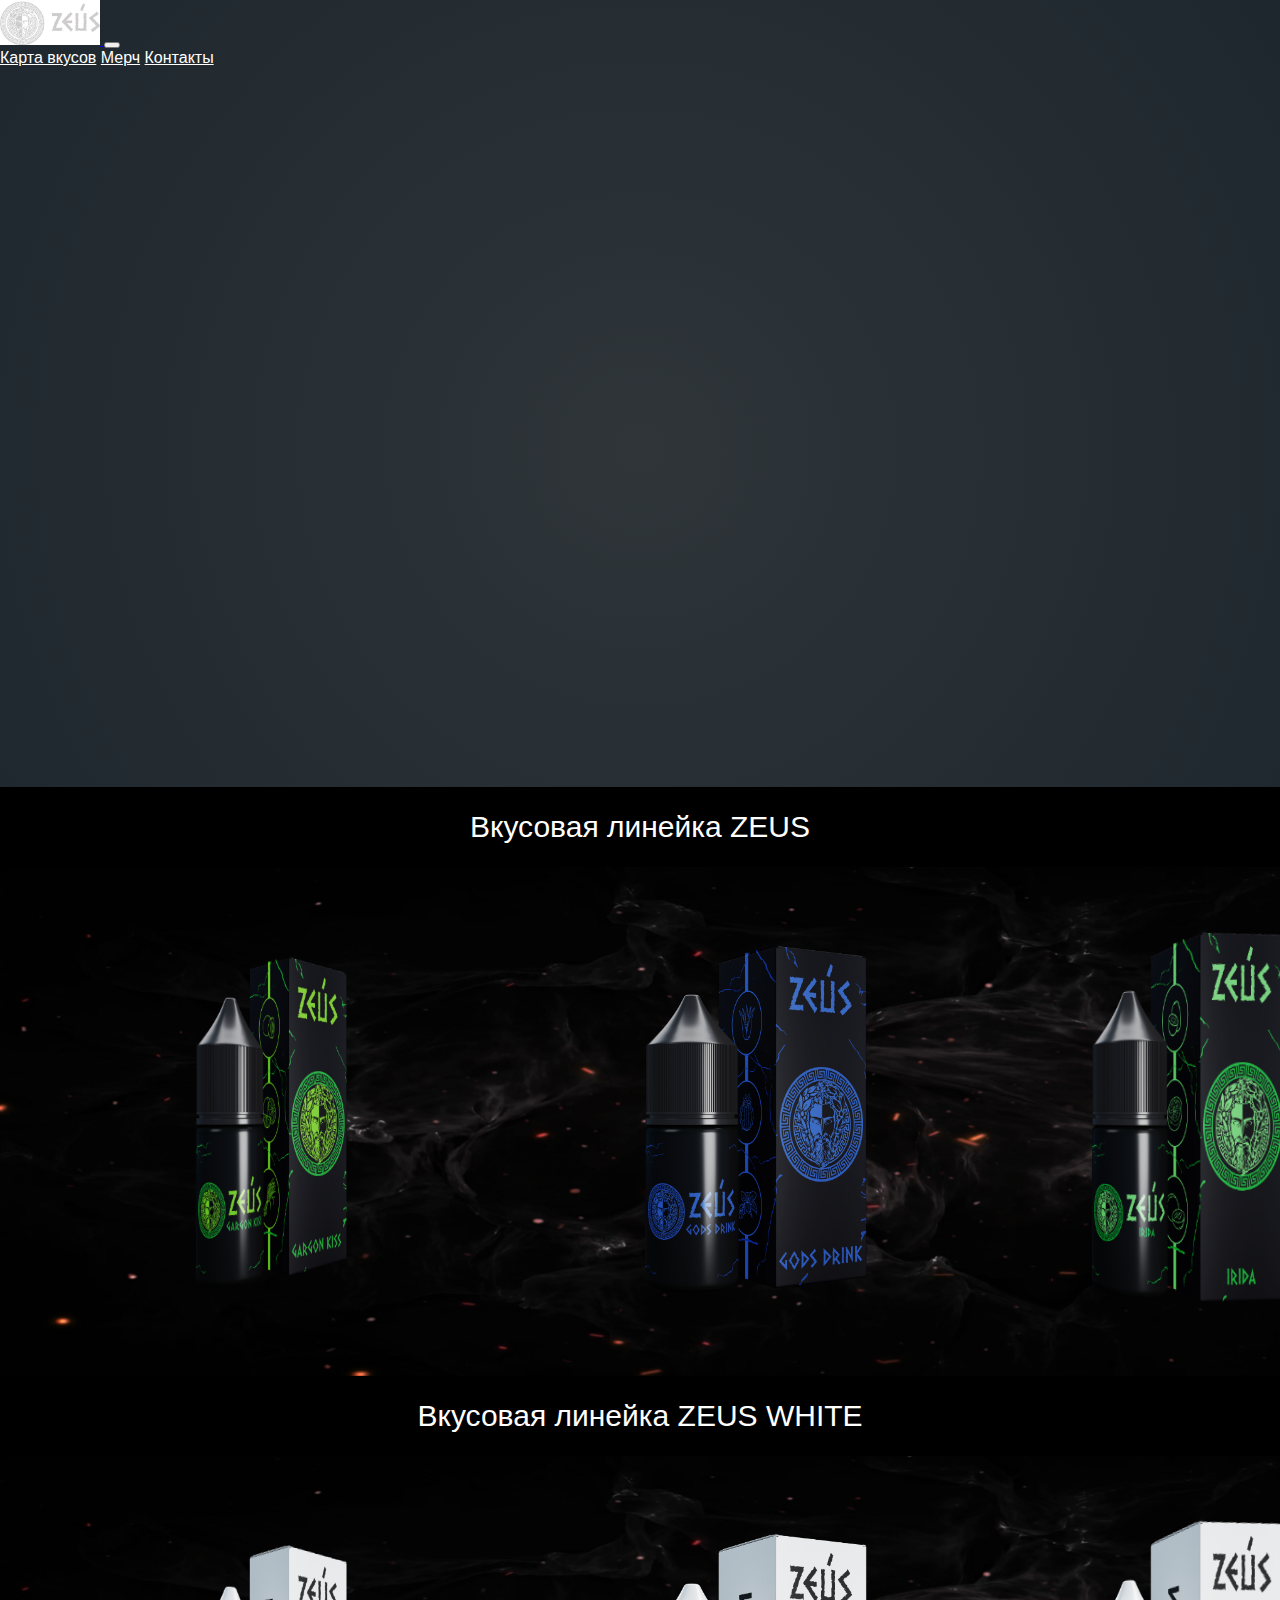
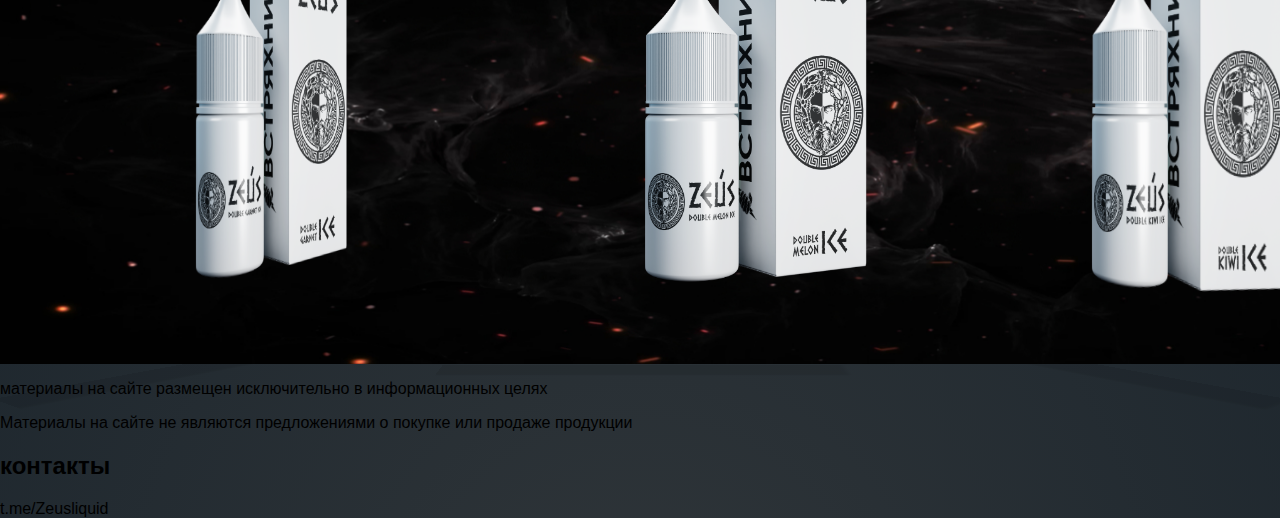
==== commit ffc8b9e0: "123" ====
--- a/Zeus черновик/Index.html
+++ b/Zeus черновик/Index.html
@@ -26,8 +26,8 @@
       </button>
       <div class="collapse navbar-collapse" id="navbarNavAltMarkup">
         <div class="navbar-nav">
-          <a class="nav-link" aria-current="page" href="#"></a>
-          <a class="nav-link" href="#">Карта вкусов</a>
+          <a class="nav-link" aria-current="page" href="Index.html"></a>
+          <a class="nav-link" href="TasteMap.html">Карта вкусов</a>
           <a class="nav-link" href="#">Мерч</a>
           <a class="nav-link" href="#">Контакты</a>
         </div>
--- a/Zeus черновик/css/styles.css
+++ b/Zeus черновик/css/styles.css
@@ -18,7 +18,7 @@
 }
 
 .firstblock {
-    height: 60vh;
+    height: 80vh;
     width: 100%;
     position: relative;
     display: flex;
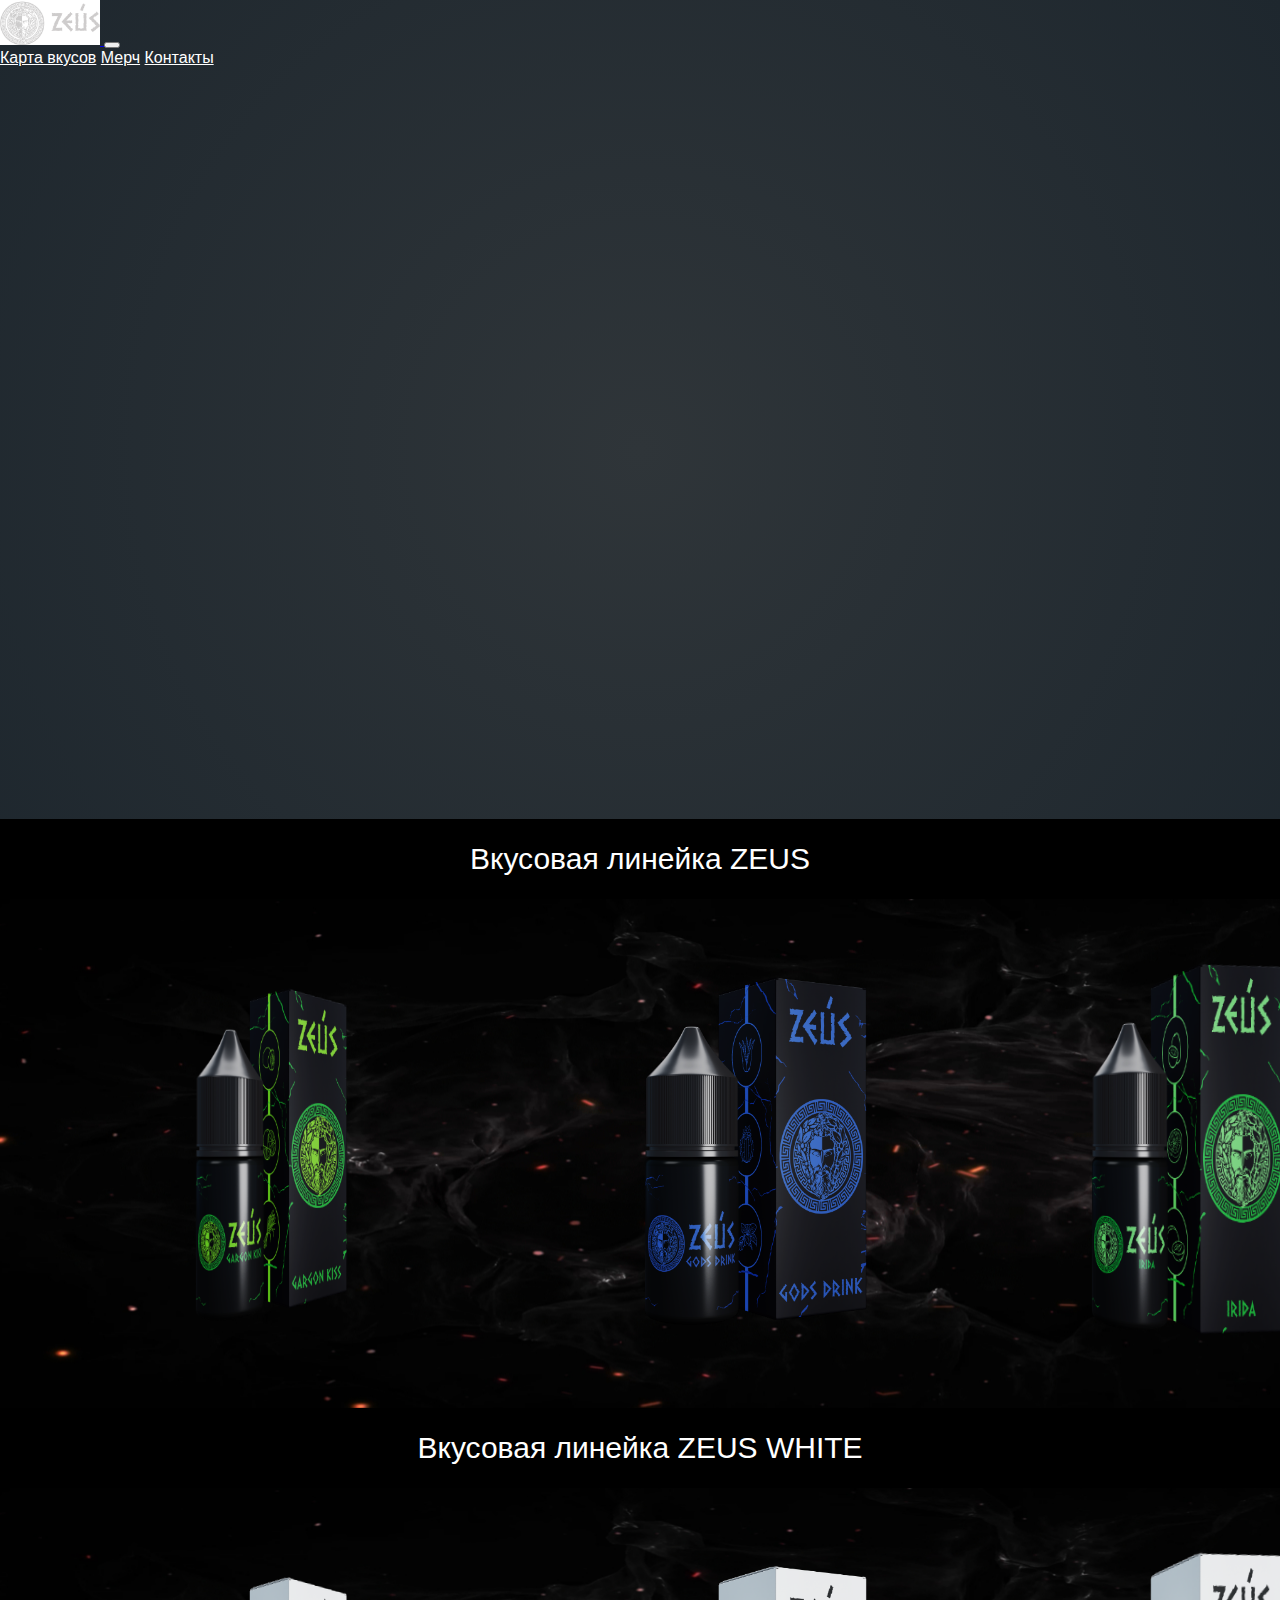
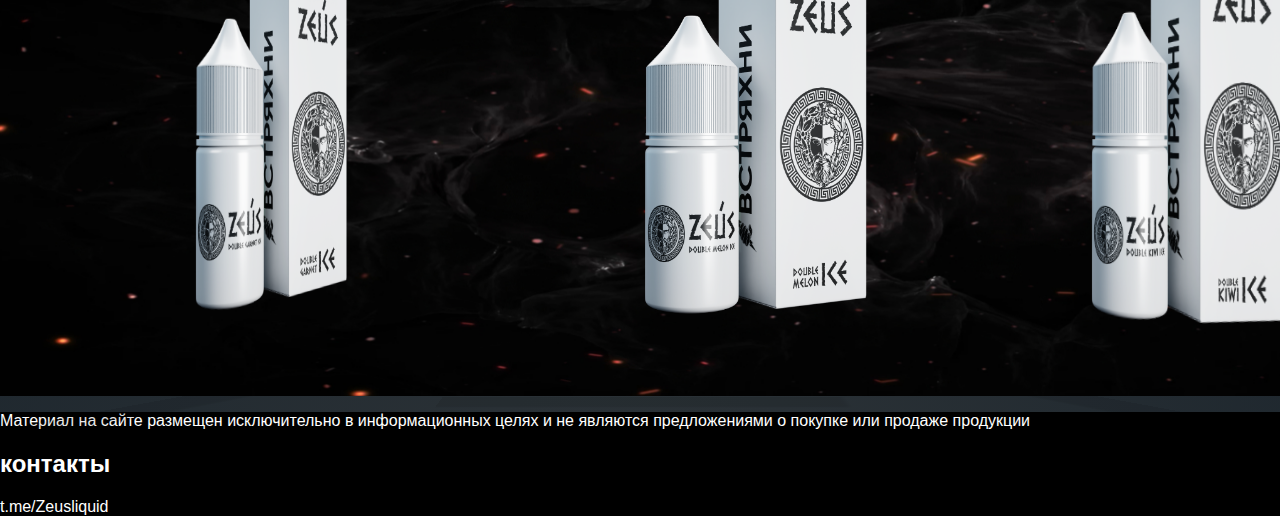
==== commit ec545f66: "123" ====
--- a/Zeus черновик/Index.html
+++ b/Zeus черновик/Index.html
@@ -8,13 +8,27 @@
   <title>ZEUS</title>
   <link href="https://cdn.jsdelivr.net/npm/bootstrap@5.2.3/dist/css/bootstrap.min.css" rel="stylesheet"
     integrity="sha384-rbsA2VBKQhggwzxH7pPCaAqO46MgnOM80zW1RWuH61DGLwZJEdK2Kadq2F9CUG65" crossorigin="anonymous">
+  <!-- <link rel="stylesheet" href="css/firstscreane.css"> -->
   <link rel="stylesheet" href="css/styles.css">
   <link rel="stylesheet" href="css/carousel.css">
   <link rel="stylesheet" href="css/carouseltwo.css">
-  <!-- <link rel="stylesheet" href="css/foot.css"> -->
+  <link rel="stylesheet" href="css/foot.css">
 </head>
 
 <body>
+  <!-- <div class="firstscreane">
+    <div class="screane first">
+      <div class="screanemain">
+        <div class="unsvere">Вы уже достигли возраста 18 лет?</div>
+        <div class="buttonunsv">
+          <div class="butyes">Да</div>
+          <a href="https://google.com">
+            <div class="butno">Нет</div>
+          </a>     
+        </div>
+      </div>
+    </div>
+  </div> -->
   <nav class="navbar navbar-expand-lg bg-black">
     <div class="container-fluid">
       <a class="navbar-brand" href="Index.html">
@@ -37,7 +51,7 @@
   <div class="firstblock">
     <div class="videoprev">
       <!-- <video muted autoplay loop> -->
-        <source src="video/IMG_0041.MP4" type="video/mp4">
+      <source src="video/IMG_0041.MP4" type="video/mp4">
       </video>
     </div>
   </div>
@@ -174,7 +188,7 @@
               <img src="image/PINEAPPLE.png" alt="">
             </div>
             <div class="item__3d-frame__box item__3d-frame__box--left"></div>
-            <div class="item__3d-frame__box item__3d-frame__box--right">             </div>
+            <div class="item__3d-frame__box item__3d-frame__box--right"> </div>
           </div>
         </div>
         <div class="carousel__slider__itemtwo">
@@ -183,7 +197,7 @@
               <img src="image/WATERMELON.png" alt="">
             </div>
             <div class="item__3d-frame__box item__3d-frame__box--left"></div>
-            <div class="item__3d-frame__box item__3d-frame__box--right">             </div>
+            <div class="item__3d-frame__box item__3d-frame__box--right"> </div>
           </div>
         </div>
         <div class="carousel__slider__itemtwo">
@@ -192,7 +206,7 @@
               <img src="image/BANANA.png" alt="">
             </div>
             <div class="item__3d-frame__box item__3d-frame__box--left"></div>
-            <div class="item__3d-frame__box item__3d-frame__box--right">             </div>
+            <div class="item__3d-frame__box item__3d-frame__box--right"> </div>
           </div>
         </div>
         <div class="carousel__slider__itemtwo">
@@ -201,7 +215,7 @@
               <img src="image/GRAPE.png" alt="">
             </div>
             <div class="item__3d-frame__box item__3d-frame__box--left"></div>
-            <div class="item__3d-frame__box item__3d-frame__box--right">             </div>
+            <div class="item__3d-frame__box item__3d-frame__box--right"> </div>
           </div>
         </div>
         <div class="carousel__slider__itemtwo">
@@ -210,7 +224,7 @@
               <img src="image/GARNET.png" alt="">
             </div>
             <div class="item__3d-frame__box item__3d-frame__box--left"></div>
-            <div class="item__3d-frame__box item__3d-frame__box--right">             </div>
+            <div class="item__3d-frame__box item__3d-frame__box--right"> </div>
           </div>
         </div>
         <div class="carousel__slider__itemtwo">
@@ -219,7 +233,7 @@
               <img src="image/MELON.png" alt="">
             </div>
             <div class="item__3d-frame__box item__3d-frame__box--left"></div>
-            <div class="item__3d-frame__box item__3d-frame__box--right">             </div>
+            <div class="item__3d-frame__box item__3d-frame__box--right"> </div>
           </div>
         </div>
         <div class="carousel__slider__itemtwo">
@@ -228,7 +242,7 @@
               <img src="image/KIWI.png" alt="">
             </div>
             <div class="item__3d-frame__box item__3d-frame__box--left"></div>
-            <div class="item__3d-frame__box item__3d-frame__box--right">             </div>
+            <div class="item__3d-frame__box item__3d-frame__box--right"> </div>
           </div>
         </div>
         <div class="carousel__slider__itemtwo">
@@ -237,7 +251,7 @@
               <img src="image/CITRUS.png" alt="">
             </div>
             <div class="item__3d-frame__box item__3d-frame__box--left"></div>
-            <div class="item__3d-frame__box item__3d-frame__box--right">             </div>
+            <div class="item__3d-frame__box item__3d-frame__box--right"> </div>
           </div>
         </div>
         <div class="carousel__slider__itemtwo">
@@ -246,7 +260,7 @@
               <img src="image/RASPBERRY.png" alt="">
             </div>
             <div class="item__3d-frame__box item__3d-frame__box--left"></div>
-            <div class="item__3d-frame__box item__3d-frame__box--right">             </div>
+            <div class="item__3d-frame__box item__3d-frame__box--right"> </div>
           </div>
         </div>
         <div class="carousel__slider__itemtwo">
@@ -280,23 +294,26 @@
     </div>
   </div>
   <footer>
-    <div class="container text-center">
-      <div class="row">
-        <div class="col-6 col-md-3 text-uppercase">
-          <p>материалы на сайте размещен исключительно в информационных целях</p>
-          <p>Материалы на сайте не являются предложениями о покупке или продаже продукции</p>
-        </div>
-        <div class="col-6 col-md-3 text-uppercase">
-          <h2>контакты</h2>
-          <p>t.me/Zeusliquid</p>
-          <p></p>
-
-        </div>
-        <div class="col-6 col-md-3">
-
-        </div>
-        <div class="col-6 col-md3">
-
+    <div class="containerfoot">
+      <div class="container text-center">
+        <div class="row row-cols-4">
+          <div class="col">
+            <p>Материал на сайте размещен исключительно в информационных целях и не являются предложениями о покупке или
+              продаже продукции</p>
+            <p></p>
+          </div>
+          <div class="col">
+            <h2>контакты</h2>
+            <p>t.me/Zeusliquid</p>
+            <p></p>
+
+          </div>
+          <div class="col">
+
+          </div>
+          <div class="col">
+
+          </div>
         </div>
       </div>
     </div>
@@ -309,6 +326,8 @@
 
   <script src="js/carouselone.js"></script>
   <script src="js/carouseltwo.js"></script>
+  <!-- <script src="js/header.js"></script>
+  <script src="js/loader_app_one.js"></script> -->
   <script src="https://cdn.jsdelivr.net/npm/bootstrap@5.2.3/dist/js/bootstrap.bundle.min.js"
     integrity="sha384-kenU1KFdBIe4zVF0s0G1M5b4hcpxyD9F7jL+jjXkk+Q2h455rYXK/7HAuoJl+0I4"
     crossorigin="anonymous"></script>
--- a/Zeus черновик/css/firstscreane.css
+++ b/Zeus черновик/css/firstscreane.css
@@ -0,0 +1,77 @@
+.firstscreane {
+    position: fixed;
+    width: 100%;
+    height: 100%;
+    top: 0;
+    left: 0;
+    right: 0;
+    bottom: 0;
+    background: #000;
+    z-index: 12;
+    opacity: 1;
+    visibility: visible;
+}
+
+.screane.first {
+    display: flex;
+    position: fixed;
+    left: 0;
+    right: 0;
+    top: 0;
+    bottom: 0;
+    background-color: rgba(0,0,0,.96);
+    justify-content: center;
+    align-items: center;
+    padding: 20px;
+}
+
+.screanemain {
+    max-width: 340px;
+    width: 100%;
+    max-height: 300px;
+    min-height: 320px;
+    height: 100%;
+    overflow: hidden;
+    border: solid 1px #fff;
+    color: #fff;
+    display: grid;
+    grid-template-rows: .5fr .7fr;
+    align-items: center;
+}
+
+.unsvere {
+    margin: 20px 20px 0;
+    font-size: 40px;
+    text-align: center;
+    align-self: end;
+}
+
+.butyes {
+    border-radius: 30px;
+    height: 50px;
+    border: solid 1px #fff;
+    color: #fff;
+    max-width: 230px;
+    margin: 20px auto;
+    display: flex;
+    justify-content: center;
+    align-items: center;
+    font-size: 22px;
+    font-weight: 700;
+    cursor: pointer;
+}
+
+.butno {
+    border-radius: 30px;
+    height: 50px;
+    border: solid 1px #fff;
+    color: #fff;
+    max-width: 230px;
+    margin: 20px auto;
+    display: flex;
+    justify-content: center;
+    align-items: center;
+    font-size: 22px;
+    font-weight: 700;
+    cursor: pointer;
+}--- a/Zeus черновик/css/styles.css
+++ b/Zeus черновик/css/styles.css
@@ -1,3 +1,11 @@
+.head {
+    background-color: #000;
+}
+
+.navbar.navbar-expand-lg {
+    height: 11vh;
+}
+
 .navbar-nav .nav-link {
     color: white;
 }
--- a/Zeus черновик/css/foot.css
+++ b/Zeus черновик/css/foot.css
@@ -0,0 +1,8 @@
+.containerfoot {
+    background-color: black;
+}
+
+.container.text-center {
+    background-color: black;
+    color: white;
+}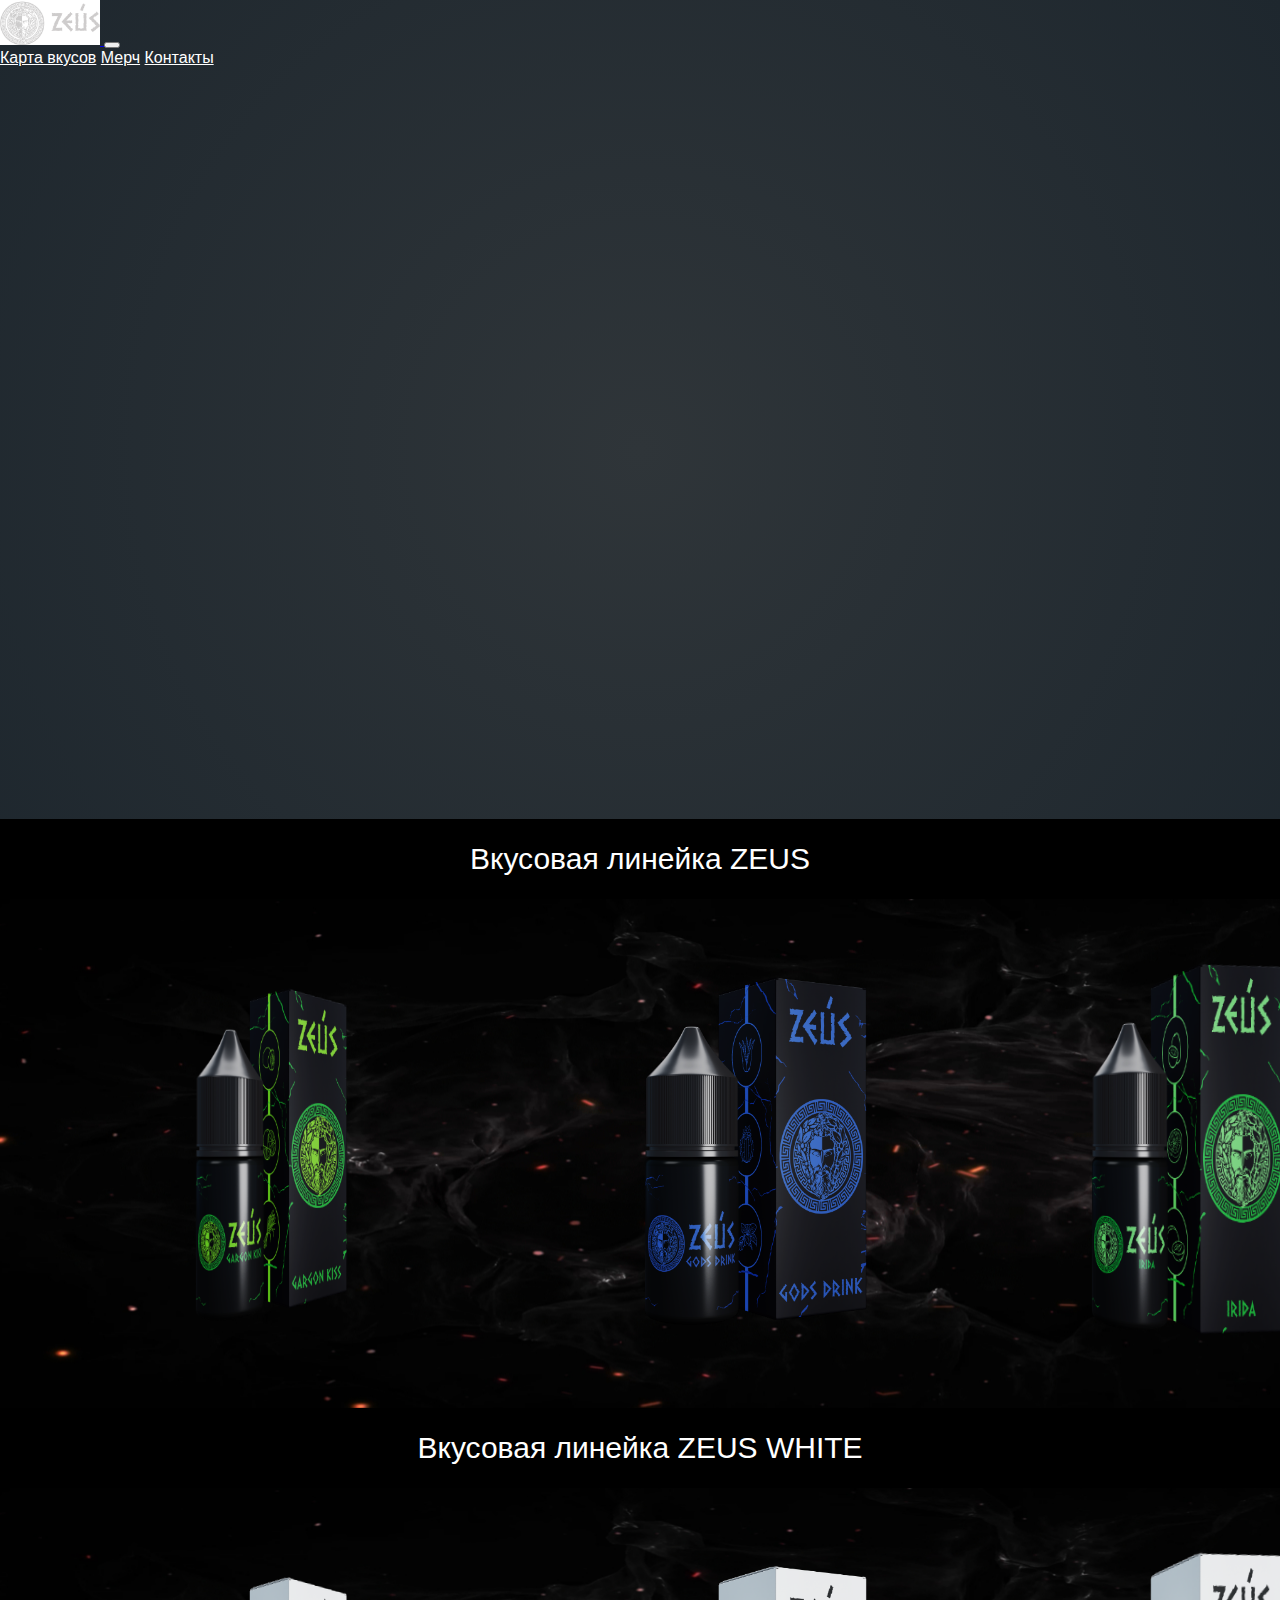
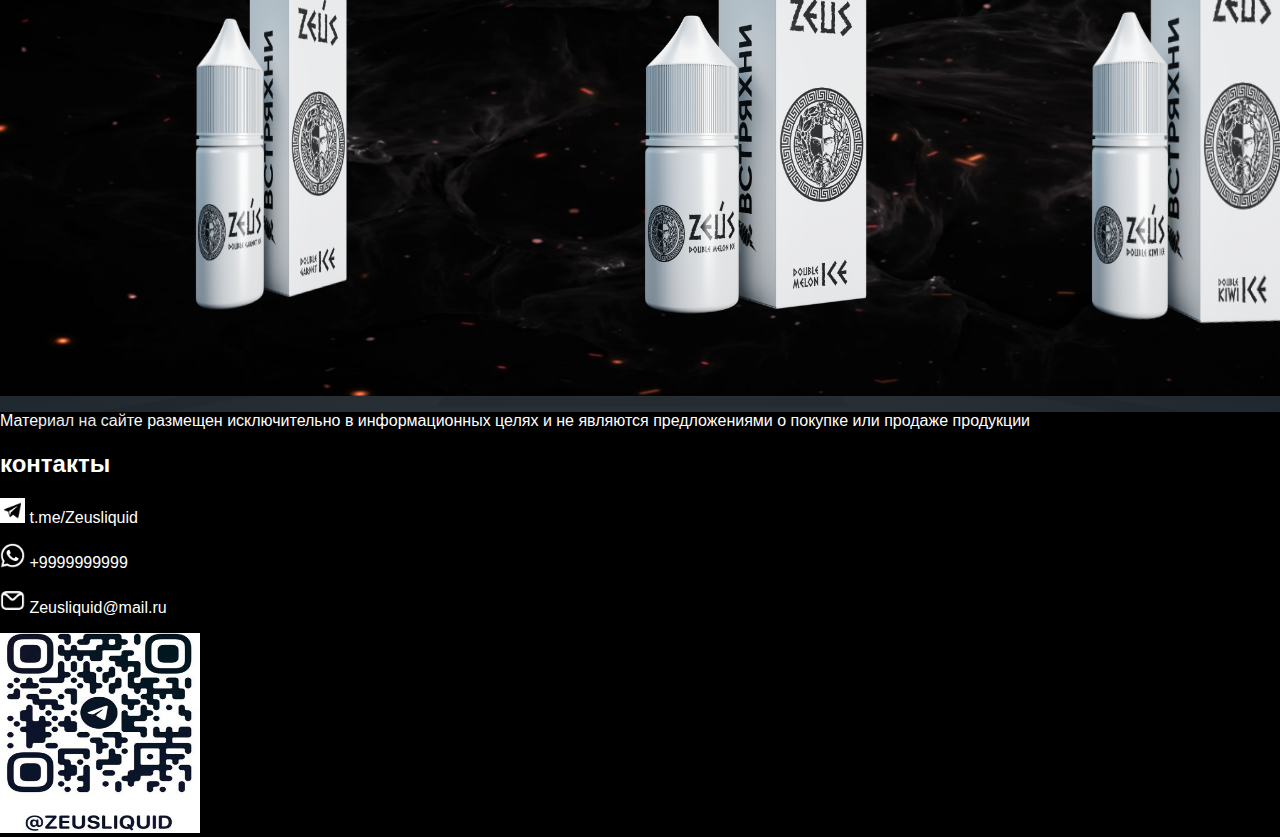
==== commit 61a8dafd: "123" ====
--- a/Zeus черновик/Index.html
+++ b/Zeus черновик/Index.html
@@ -304,12 +304,13 @@
           </div>
           <div class="col">
             <h2>контакты</h2>
-            <p>t.me/Zeusliquid</p>
-            <p></p>
+            <p> <img src="image/telegramlogo.png" alt="..."> t.me/Zeusliquid</p>
+            <p> <img src="image/whatsapplogo.png" alt=""> +9999999999</p>
+            <p> <img src="image/mailboxlogo.png" alt=""> Zeusliquid@mail.ru</p>
 
           </div>
           <div class="col">
-
+            <a href="https://t.me/Zeusliquid"> <img src="image/zeus qr.png" alt="qr"></a>
           </div>
           <div class="col">
 
--- a/Zeus черновик/css/styles.css
+++ b/Zeus черновик/css/styles.css
@@ -83,3 +83,12 @@
 
 }
 
+.col > p > img {
+    height: 25px;
+    width: 25px;
+}
+
+.col > a > img {
+    height: 200px;
+    width: 200px;
+}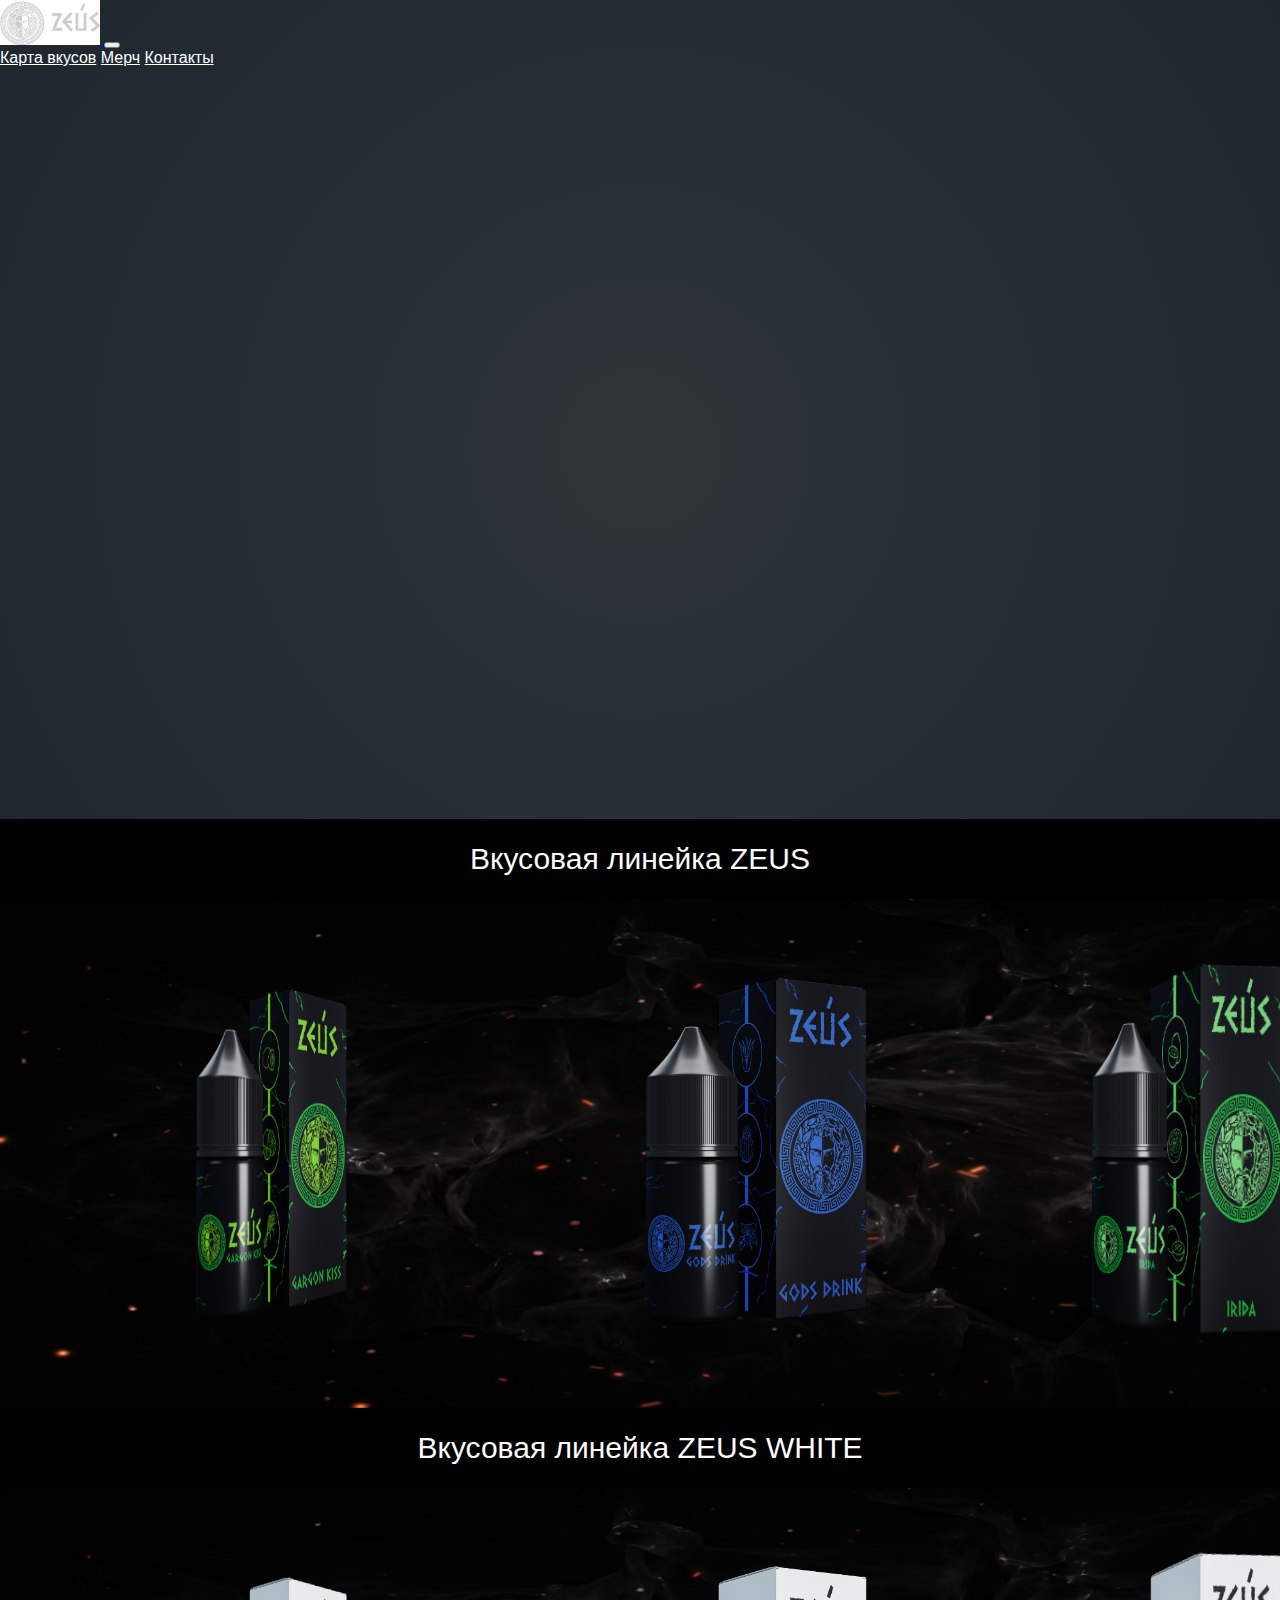
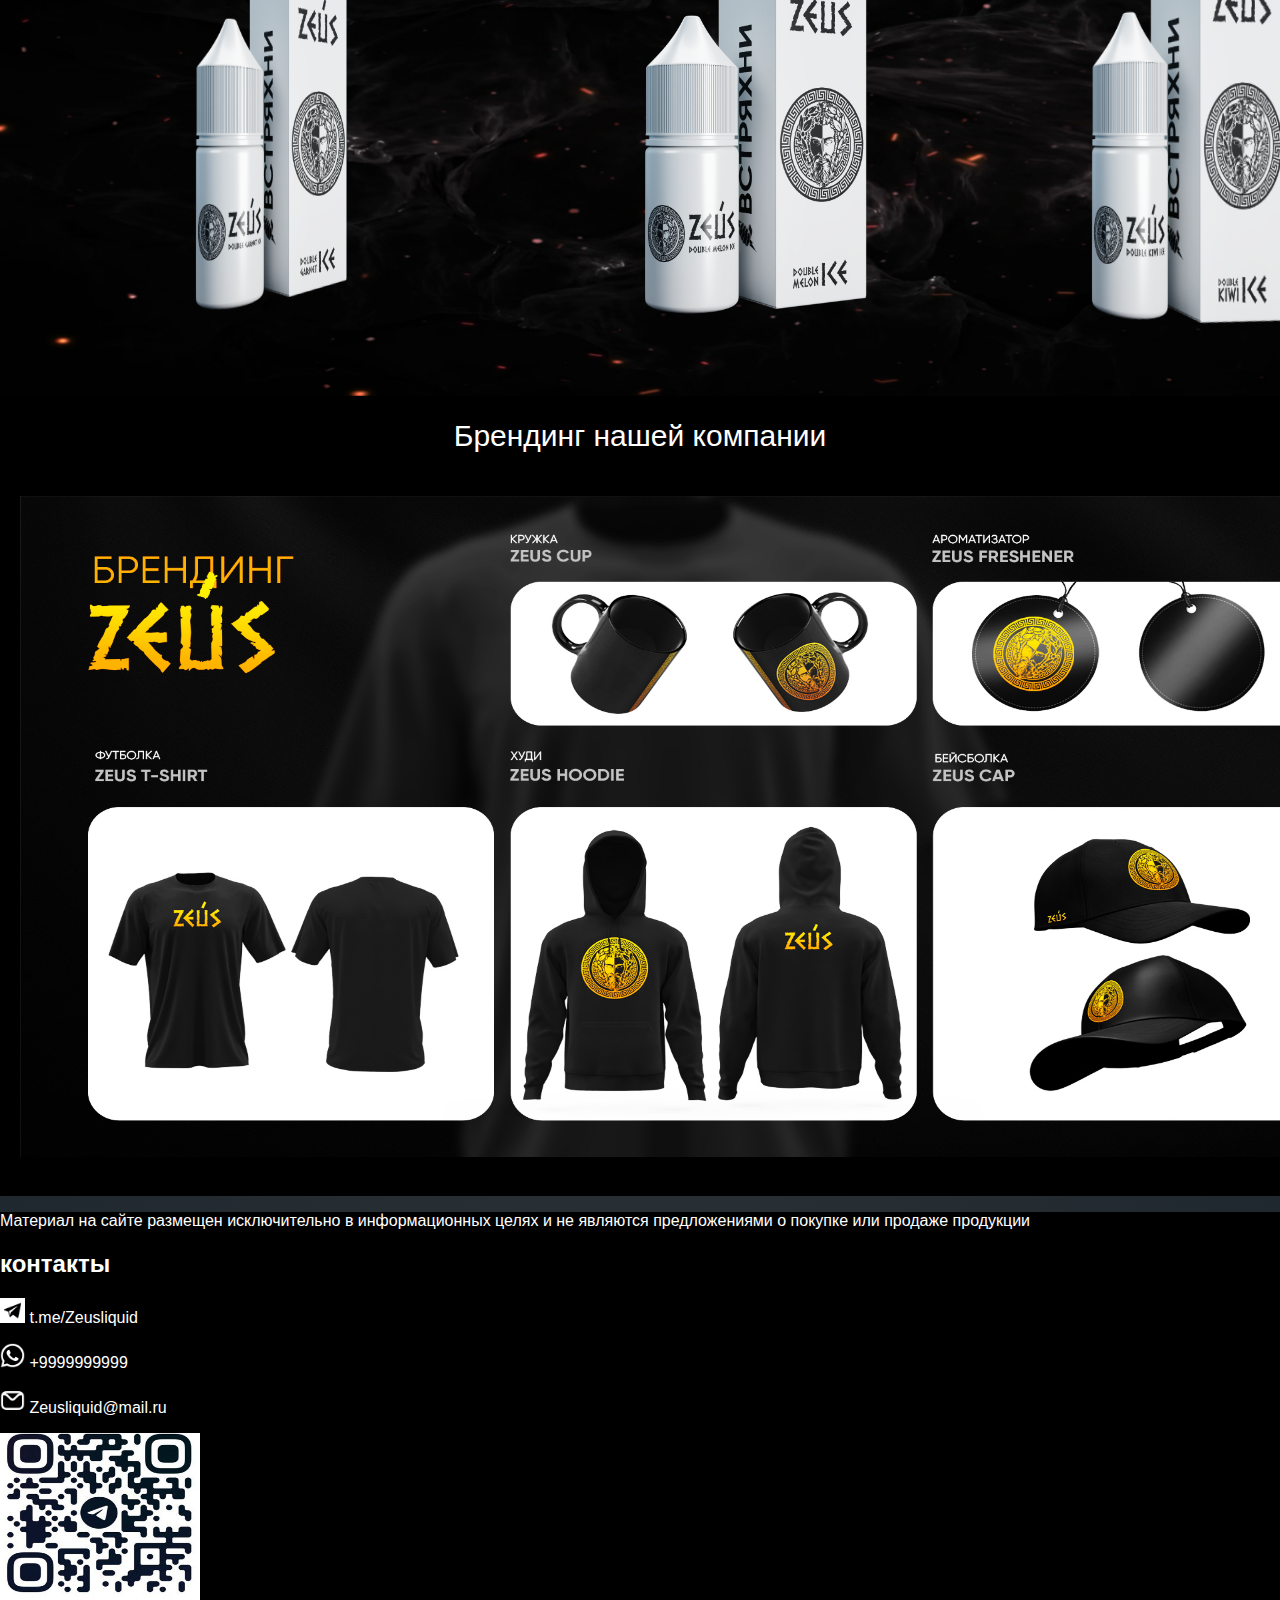
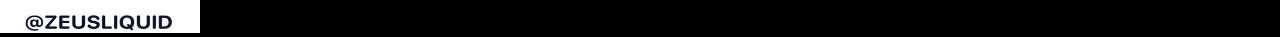
==== commit d555e686: "123" ====
--- a/Zeus черновик/Index.html
+++ b/Zeus черновик/Index.html
@@ -13,22 +13,10 @@
   <link rel="stylesheet" href="css/carousel.css">
   <link rel="stylesheet" href="css/carouseltwo.css">
   <link rel="stylesheet" href="css/foot.css">
+  <link rel="stylesheet" href="css/brand.css">
 </head>
 
 <body>
-  <!-- <div class="firstscreane">
-    <div class="screane first">
-      <div class="screanemain">
-        <div class="unsvere">Вы уже достигли возраста 18 лет?</div>
-        <div class="buttonunsv">
-          <div class="butyes">Да</div>
-          <a href="https://google.com">
-            <div class="butno">Нет</div>
-          </a>     
-        </div>
-      </div>
-    </div>
-  </div> -->
   <nav class="navbar navbar-expand-lg bg-black">
     <div class="container-fluid">
       <a class="navbar-brand" href="Index.html">
@@ -293,10 +281,16 @@
       </div>
     </div>
   </div>
+  <div class="titlebookzeus">
+    <span>Брендинг нашей компании</span>
+  </div>
+  <div class="brand">
+    <img src="image/branding.jpg" alt="#">
+  </div>  
   <footer>
     <div class="containerfoot">
       <div class="container text-center">
-        <div class="row row-cols-4">
+        <div class="row row-cols-3">
           <div class="col">
             <p>Материал на сайте размещен исключительно в информационных целях и не являются предложениями о покупке или
               продаже продукции</p>
@@ -307,13 +301,9 @@
             <p> <img src="image/telegramlogo.png" alt="..."> t.me/Zeusliquid</p>
             <p> <img src="image/whatsapplogo.png" alt=""> +9999999999</p>
             <p> <img src="image/mailboxlogo.png" alt=""> Zeusliquid@mail.ru</p>
-
           </div>
           <div class="col">
             <a href="https://t.me/Zeusliquid"> <img src="image/zeus qr.png" alt="qr"></a>
-          </div>
-          <div class="col">
-
           </div>
         </div>
       </div>
--- a/Zeus черновик/css/styles.css
+++ b/Zeus черновик/css/styles.css
@@ -91,4 +91,9 @@
 .col > a > img {
     height: 200px;
     width: 200px;
+}
+
+.modal-body > img {
+    width: 1100px;
+    height: 700px;
 }--- a/Zeus черновик/css/brand.css
+++ b/Zeus черновик/css/brand.css
@@ -0,0 +1,12 @@
+.brand {
+    height: 80vh;
+    width: 100%;
+    background-color: black;
+}
+
+.brand > img {
+    height: 661px;
+    width: 100%;
+    padding: 20px;
+    
+}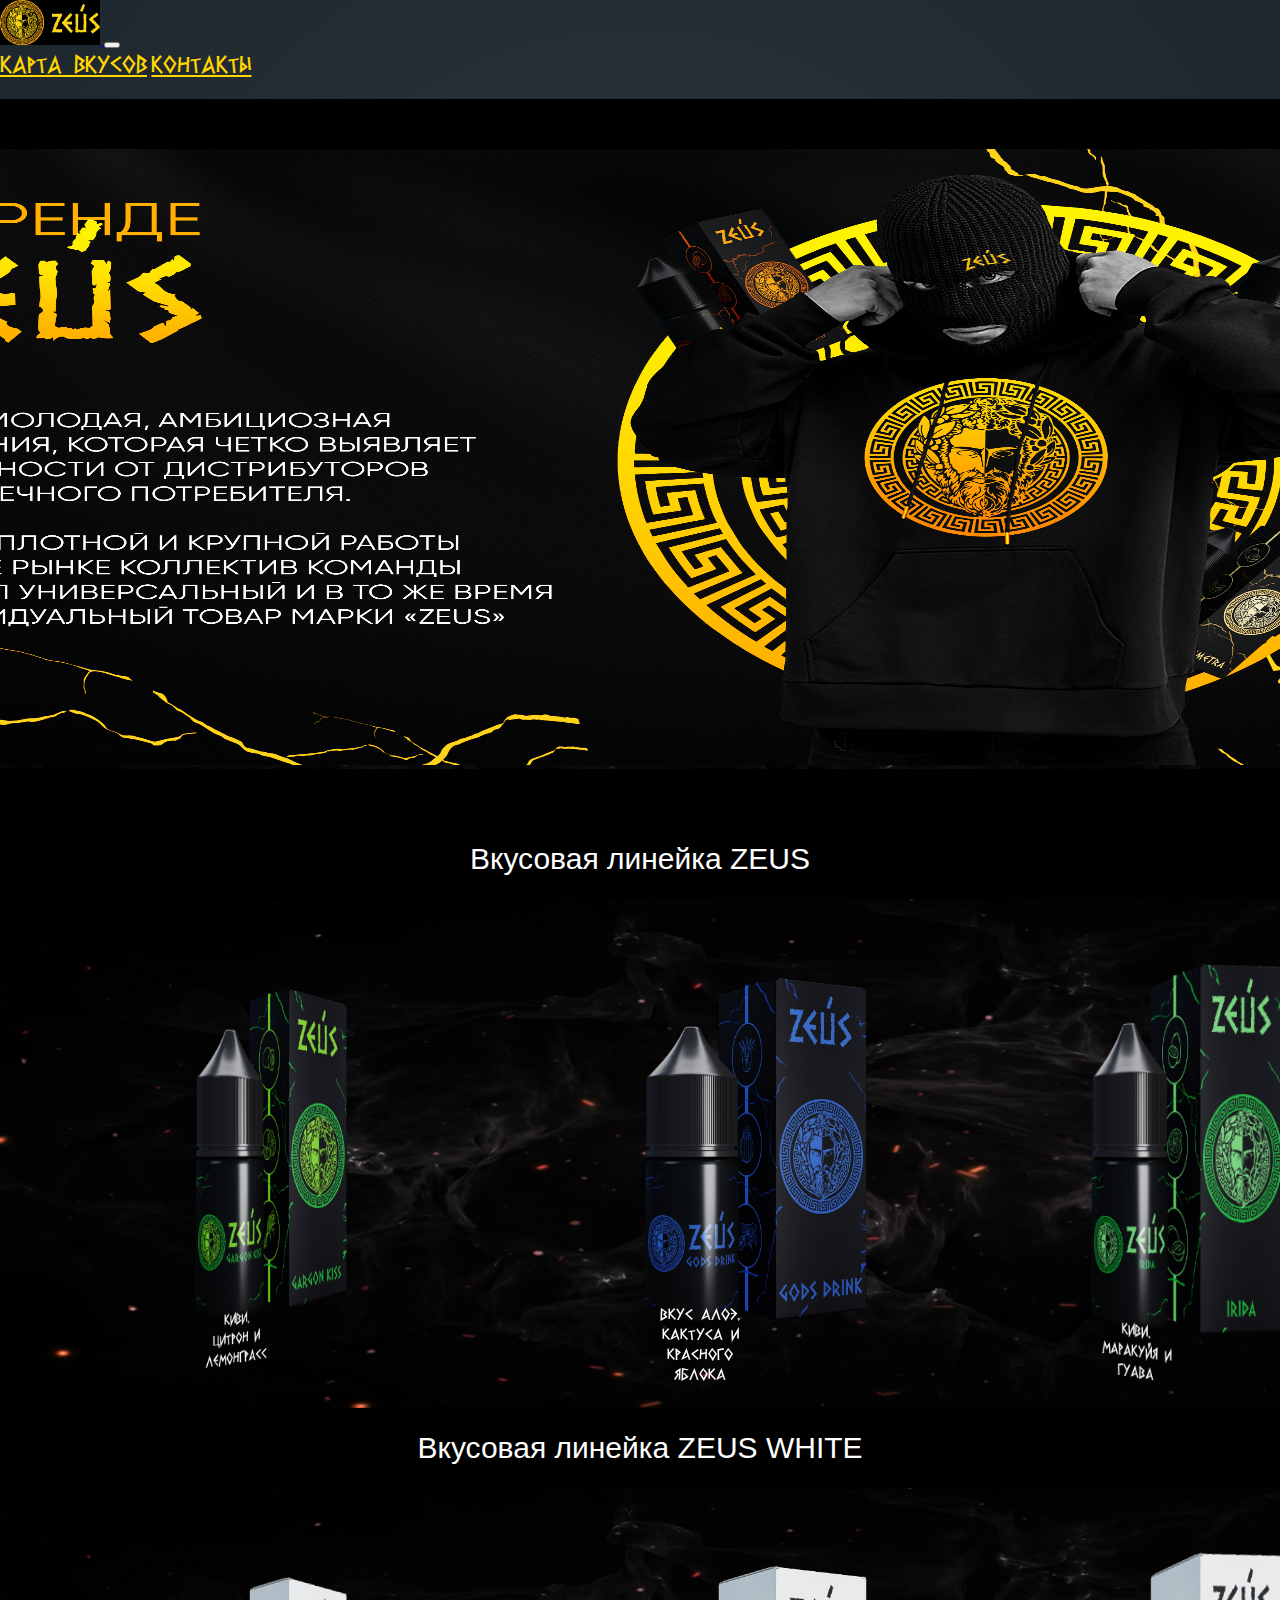
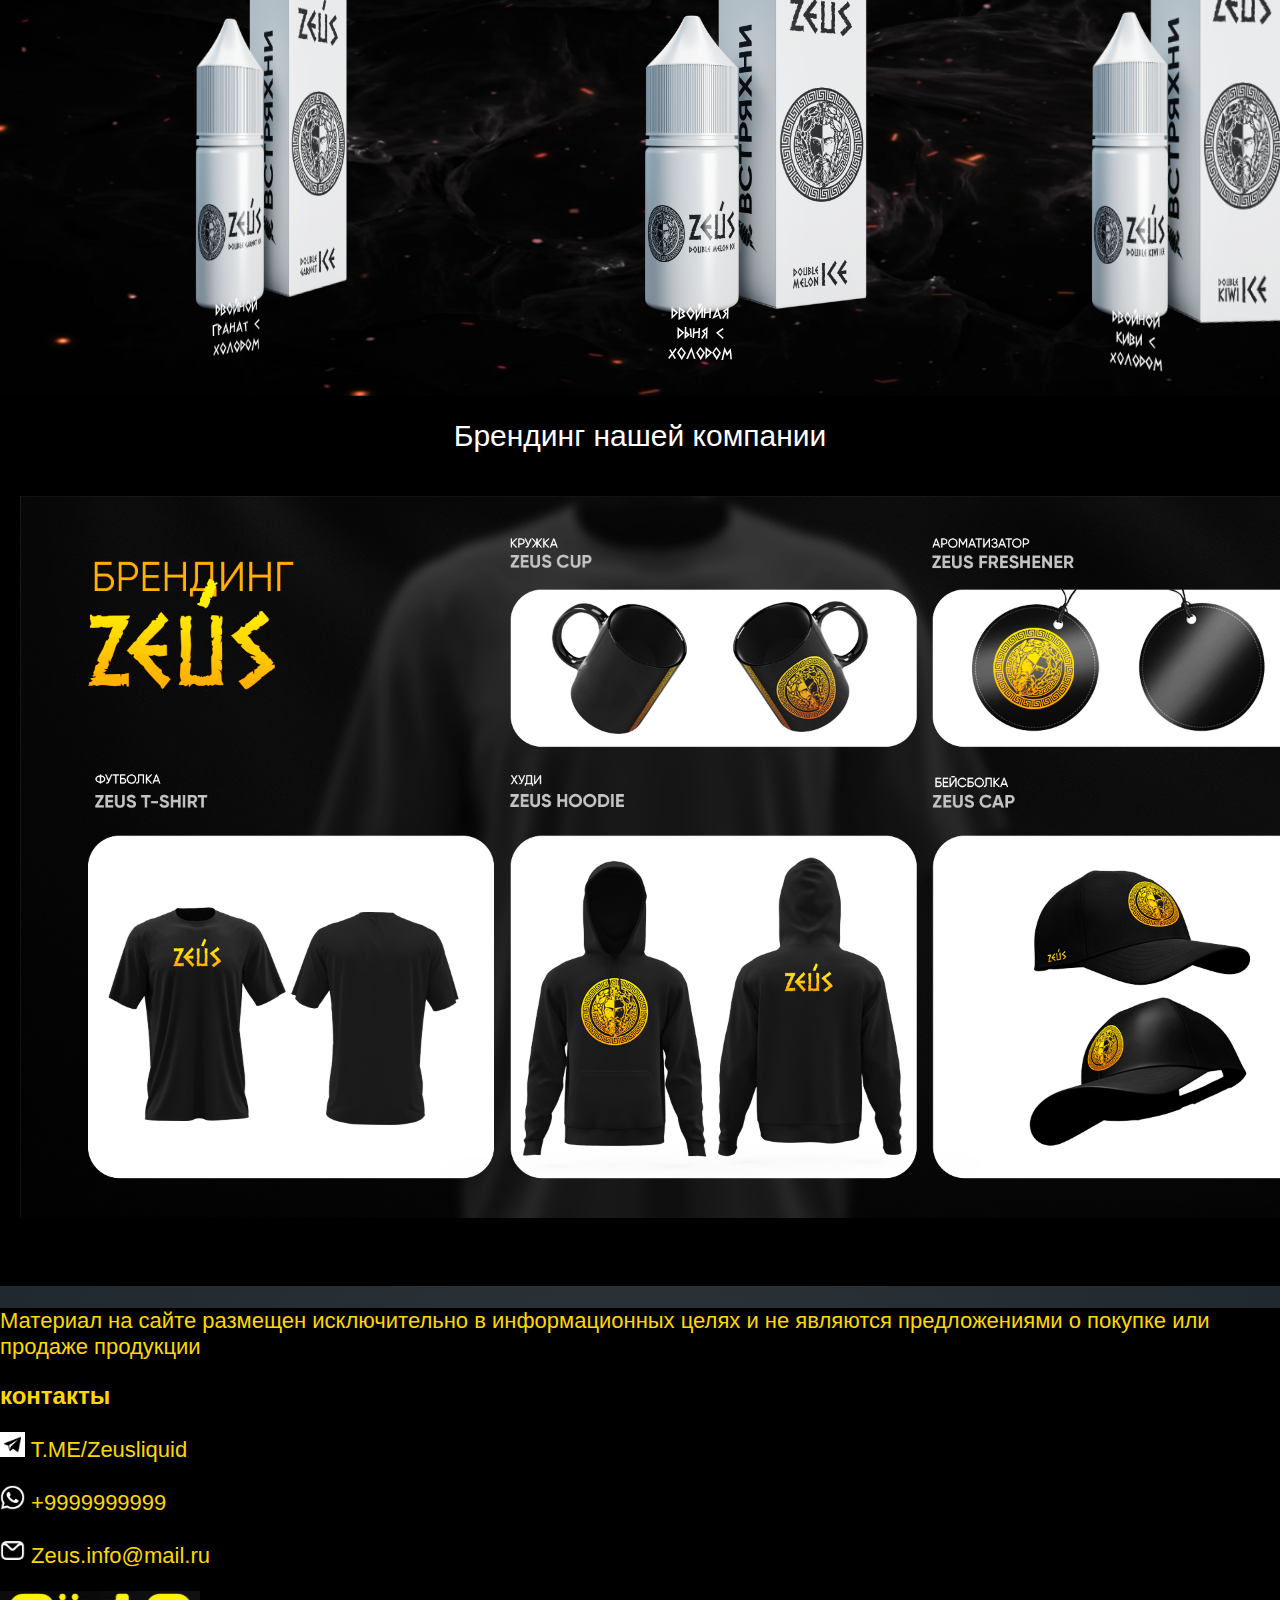
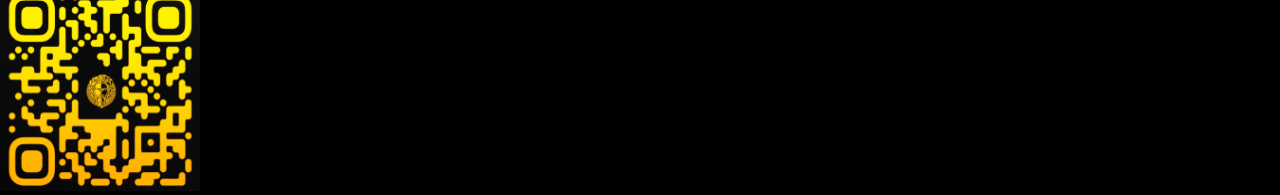
==== commit 20c36737: "123" ====
--- a/Zeus черновик/Index.html
+++ b/Zeus черновик/Index.html
@@ -8,7 +8,6 @@
   <title>ZEUS</title>
   <link href="https://cdn.jsdelivr.net/npm/bootstrap@5.2.3/dist/css/bootstrap.min.css" rel="stylesheet"
     integrity="sha384-rbsA2VBKQhggwzxH7pPCaAqO46MgnOM80zW1RWuH61DGLwZJEdK2Kadq2F9CUG65" crossorigin="anonymous">
-  <!-- <link rel="stylesheet" href="css/firstscreane.css"> -->
   <link rel="stylesheet" href="css/styles.css">
   <link rel="stylesheet" href="css/carousel.css">
   <link rel="stylesheet" href="css/carouseltwo.css">
@@ -20,7 +19,7 @@
   <nav class="navbar navbar-expand-lg bg-black">
     <div class="container-fluid">
       <a class="navbar-brand" href="Index.html">
-        <img src="image/zeus white.png" alt="logo" width="100" height="45" class="d-inline-block align-text-top">
+        <img src="image/logo.png" alt="logo" width="100" height="45" class="d-inline-block align-text-top">
       </a>
       <button class="navbar-toggler" type="button" data-bs-toggle="collapse" data-bs-target="#navbarNavAltMarkup"
         aria-controls="navbarNavAltMarkup" aria-expanded="false" aria-label="Toggle navigation">
@@ -30,8 +29,8 @@
         <div class="navbar-nav">
           <a class="nav-link" aria-current="page" href="Index.html"></a>
           <a class="nav-link" href="TasteMap.html">Карта вкусов</a>
-          <a class="nav-link" href="#">Мерч</a>
-          <a class="nav-link" href="#">Контакты</a>
+          <!-- <a class="nav-link" href="#">Мерч</a> -->
+          <a class="nav-link" href="contacts.html">Контакты</a>
         </div>
       </div>
     </div>
@@ -39,8 +38,9 @@
   <div class="firstblock">
     <div class="videoprev">
       <!-- <video muted autoplay loop> -->
-      <source src="video/IMG_0041.MP4" type="video/mp4">
-      </video>
+      <!-- <source src="video/IMG_0041.MP4" type="video/mp4"> -->
+      <!-- </video> -->
+      <img src="image/about.jpg" alt="about">
     </div>
   </div>
   <div class="titlebookzeus">
@@ -54,6 +54,9 @@
         <div class="carousel__slider__item">
           <div class="item__3d-frame">
             <div class="item__3d-frame__box item__3d-frame__box--front">
+              <div class="description">
+                <p>Гранатовый сок, черешня и мята</p>
+              </div>
               <img src="image/Cerberus.png" alt="">
             </div>
             <div class="item__3d-frame__box item__3d-frame__box--left"></div>
@@ -63,6 +66,9 @@
         <div class="carousel__slider__item">
           <div class="item__3d-frame">
             <div class="item__3d-frame__box item__3d-frame__box--front">
+              <div class="description">
+                <p>Дыня, банан и тропические фрукты</p>
+              </div>
               <img src="image/Demetra.png" alt="">
             </div>
             <div class="item__3d-frame__box item__3d-frame__box--left"></div>
@@ -72,6 +78,9 @@
         <div class="carousel__slider__item">
           <div class="item__3d-frame">
             <div class="item__3d-frame__box item__3d-frame__box--front">
+              <div class="description">
+                <p>Виноград и смородина</p>
+              </div>
               <img src="image/Dionysus.png" alt="">
             </div>
             <div class="item__3d-frame__box item__3d-frame__box--left"></div>
@@ -81,6 +90,9 @@
         <div class="carousel__slider__item">
           <div class="item__3d-frame">
             <div class="item__3d-frame__box item__3d-frame__box--front">
+              <div class="description">
+                <p>Вишня и мята</p>
+              </div>
               <img src="image/ELYSIUM.png" alt="">
             </div>
             <div class="item__3d-frame__box item__3d-frame__box--left"></div>
@@ -90,6 +102,9 @@
         <div class="carousel__slider__item">
           <div class="item__3d-frame">
             <div class="item__3d-frame__box item__3d-frame__box--front">
+              <div class="description">
+                <p>Киви, цитрон и лемонграсс</p>
+              </div>
               <img src="image/Gargon Kiss.png" alt="">
             </div>
             <div class="item__3d-frame__box item__3d-frame__box--left"></div>
@@ -99,6 +114,9 @@
         <div class="carousel__slider__item">
           <div class="item__3d-frame">
             <div class="item__3d-frame__box item__3d-frame__box--front">
+              <div class="description">
+                <p>Вкус алоэ, кактуса и красного яблока</p>
+              </div>
               <img src="image/GODS DRINK.png" alt="">
             </div>
             <div class="item__3d-frame__box item__3d-frame__box--left"></div>
@@ -108,6 +126,9 @@
         <div class="carousel__slider__item">
           <div class="item__3d-frame">
             <div class="item__3d-frame__box item__3d-frame__box--front">
+              <div class="description">
+                <p>Киви, маракуйя и гуава</p>
+              </div>
               <img src="image/IRIDA.png" alt="">
             </div>
             <div class="item__3d-frame__box item__3d-frame__box--left"></div>
@@ -117,6 +138,9 @@
         <div class="carousel__slider__item">
           <div class="item__3d-frame">
             <div class="item__3d-frame__box item__3d-frame__box--front">
+              <div class="description">
+                <p>Лимон, базилик и хвоя</p>
+              </div>
               <img src="image/Lighting.png" alt="">
             </div>
             <div class="item__3d-frame__box item__3d-frame__box--left"></div>
@@ -126,6 +150,9 @@
         <div class="carousel__slider__item">
           <div class="item__3d-frame">
             <div class="item__3d-frame__box item__3d-frame__box--front">
+              <div class="description">
+                <p>Персик и маракуйя</p>
+              </div>
               <img src="image/NECTAR.png" alt="">
             </div>
             <div class="item__3d-frame__box item__3d-frame__box--left"></div>
@@ -135,6 +162,9 @@
         <div class="carousel__slider__item">
           <div class="item__3d-frame">
             <div class="item__3d-frame__box item__3d-frame__box--front">
+              <div class="description">
+                <p>Розовый грейпфрут, малина и клубника</p>
+              </div>
               <img src="image/OLIMP.png" alt="">
             </div>
             <div class="item__3d-frame__box item__3d-frame__box--left"></div>
@@ -144,6 +174,9 @@
         <div class="carousel__slider__item">
           <div class="item__3d-frame">
             <div class="item__3d-frame__box item__3d-frame__box--front">
+              <div class="description">
+                <p>Голубика и мята</p>
+              </div>
               <img src="image/PHILIA.png" alt="">
             </div>
             <div class="item__3d-frame__box item__3d-frame__box--left"></div>
@@ -153,6 +186,9 @@
         <div class="carousel__slider__item">
           <div class="item__3d-frame">
             <div class="item__3d-frame__box item__3d-frame__box--front">
+              <div class="description">
+                <p>Малина, клубника, леденцы</p>
+              </div>
               <img src="image/SWEET SECRET.png" alt="">
             </div>
             <div class="item__3d-frame__box item__3d-frame__box--left"></div>
@@ -173,6 +209,9 @@
         <div class="carousel__slider__itemtwo">
           <div class="item__3d-frame">
             <div class="item__3d-frame__box item__3d-frame__box--front">
+              <div class="description">
+                <p>Двойной ананас с холодом</p>
+              </div>
               <img src="image/PINEAPPLE.png" alt="">
             </div>
             <div class="item__3d-frame__box item__3d-frame__box--left"></div>
@@ -182,6 +221,9 @@
         <div class="carousel__slider__itemtwo">
           <div class="item__3d-frame">
             <div class="item__3d-frame__box item__3d-frame__box--front">
+              <div class="description">
+                <p>Двойной арбуз с холодом</p>
+              </div>
               <img src="image/WATERMELON.png" alt="">
             </div>
             <div class="item__3d-frame__box item__3d-frame__box--left"></div>
@@ -191,6 +233,9 @@
         <div class="carousel__slider__itemtwo">
           <div class="item__3d-frame">
             <div class="item__3d-frame__box item__3d-frame__box--front">
+              <div class="description">
+                <p>Двойной банан с холодом</p>
+              </div>
               <img src="image/BANANA.png" alt="">
             </div>
             <div class="item__3d-frame__box item__3d-frame__box--left"></div>
@@ -200,6 +245,9 @@
         <div class="carousel__slider__itemtwo">
           <div class="item__3d-frame">
             <div class="item__3d-frame__box item__3d-frame__box--front">
+              <div class="description">
+                <p>Двойной виноград с холодом</p>
+              </div>
               <img src="image/GRAPE.png" alt="">
             </div>
             <div class="item__3d-frame__box item__3d-frame__box--left"></div>
@@ -209,6 +257,9 @@
         <div class="carousel__slider__itemtwo">
           <div class="item__3d-frame">
             <div class="item__3d-frame__box item__3d-frame__box--front">
+              <div class="description">
+                <p>Двойной гранат с холодом</p>
+              </div>
               <img src="image/GARNET.png" alt="">
             </div>
             <div class="item__3d-frame__box item__3d-frame__box--left"></div>
@@ -218,6 +269,9 @@
         <div class="carousel__slider__itemtwo">
           <div class="item__3d-frame">
             <div class="item__3d-frame__box item__3d-frame__box--front">
+              <div class="description">
+                <p>Двойная дыня с холодом</p>
+              </div>
               <img src="image/MELON.png" alt="">
             </div>
             <div class="item__3d-frame__box item__3d-frame__box--left"></div>
@@ -227,6 +281,9 @@
         <div class="carousel__slider__itemtwo">
           <div class="item__3d-frame">
             <div class="item__3d-frame__box item__3d-frame__box--front">
+              <div class="description">
+                <p>Двойной киви с холодом</p>
+              </div>
               <img src="image/KIWI.png" alt="">
             </div>
             <div class="item__3d-frame__box item__3d-frame__box--left"></div>
@@ -236,6 +293,9 @@
         <div class="carousel__slider__itemtwo">
           <div class="item__3d-frame">
             <div class="item__3d-frame__box item__3d-frame__box--front">
+              <div class="description">
+                <p>Цитрусовый микс с холодом</p>
+              </div>
               <img src="image/CITRUS.png" alt="">
             </div>
             <div class="item__3d-frame__box item__3d-frame__box--left"></div>
@@ -245,6 +305,9 @@
         <div class="carousel__slider__itemtwo">
           <div class="item__3d-frame">
             <div class="item__3d-frame__box item__3d-frame__box--front">
+              <div class="description">
+                <p>Двойная малина с холодом</p>
+              </div>
               <img src="image/RASPBERRY.png" alt="">
             </div>
             <div class="item__3d-frame__box item__3d-frame__box--left"></div>
@@ -254,6 +317,9 @@
         <div class="carousel__slider__itemtwo">
           <div class="item__3d-frame">
             <div class="item__3d-frame__box item__3d-frame__box--front">
+              <div class="description">
+                <p>Двойной манго с холодом</p>
+              </div>
               <img src="image/MANGO.png" alt="">
             </div>
             <div class="item__3d-frame__box item__3d-frame__box--left"></div>
@@ -263,6 +329,9 @@
         <div class="carousel__slider__itemtwo">
           <div class="item__3d-frame">
             <div class="item__3d-frame__box item__3d-frame__box--front">
+              <div class="description">
+                <p>Двойной персик с холодом</p>
+              </div>
               <img src="image/PEACH.png" alt="">
             </div>
             <div class="item__3d-frame__box item__3d-frame__box--left"></div>
@@ -272,6 +341,9 @@
         <div class="carousel__slider__itemtwo">
           <div class="item__3d-frame">
             <div class="item__3d-frame__box item__3d-frame__box--front">
+              <div class="description">
+                <p>Двойная дыня с холодом</p>
+              </div>
               <img src="image/MELON.png" alt="">
             </div>
             <div class="item__3d-frame__box item__3d-frame__box--left"></div>
@@ -286,7 +358,7 @@
   </div>
   <div class="brand">
     <img src="image/branding.jpg" alt="#">
-  </div>  
+  </div>
   <footer>
     <div class="containerfoot">
       <div class="container text-center">
@@ -298,12 +370,12 @@
           </div>
           <div class="col">
             <h2>контакты</h2>
-            <p> <img src="image/telegramlogo.png" alt="..."> t.me/Zeusliquid</p>
+            <p> <img src="image/telegramlogo.png" alt="..."> T.ME/Zeusliquid</p>
             <p> <img src="image/whatsapplogo.png" alt=""> +9999999999</p>
-            <p> <img src="image/mailboxlogo.png" alt=""> Zeusliquid@mail.ru</p>
+            <p> <img src="image/mailboxlogo.png" alt=""> Zeus.info@mail.ru</p>
           </div>
           <div class="col">
-            <a href="https://t.me/Zeusliquid"> <img src="image/zeus qr.png" alt="qr"></a>
+            <a href="https://t.me/Zeusliquid" target="_blank"> <img src="image/telegaqr.jpg" alt="qr"></a>
           </div>
         </div>
       </div>
@@ -314,11 +386,8 @@
 
 
 
-
-  <script src="js/carouselone.js"></script>
-  <script src="js/carouseltwo.js"></script>
-  <!-- <script src="js/header.js"></script>
-  <script src="js/loader_app_one.js"></script> -->
+  <script defer src="js/carouselone.js"></script>
+  <script defer src="js/carouseltwo.js"></script>
   <script src="https://cdn.jsdelivr.net/npm/bootstrap@5.2.3/dist/js/bootstrap.bundle.min.js"
     integrity="sha384-kenU1KFdBIe4zVF0s0G1M5b4hcpxyD9F7jL+jjXkk+Q2h455rYXK/7HAuoJl+0I4"
     crossorigin="anonymous"></script>
--- a/Zeus черновик/css/styles.css
+++ b/Zeus черновик/css/styles.css
@@ -1,3 +1,10 @@
+@font-face {
+    font-family: "greece";
+    src: url(../fonts/ds-greece-2.ttf) format(truetype);
+    font-style: normal;
+    font-weight: normal;
+}
+
 .head {
     background-color: #000;
 }
@@ -7,14 +14,27 @@
 }
 
 .navbar-nav .nav-link {
-    color: white;
+    color: gold;
+    font-family: "greece";
+    font-size: 24px;
+
 }
 
 .navbar-brand img {
     background-color: black;
 }
 
-.videoprev video {
+.videoprev {
+    background: url(backtest.jpg);
+}
+
+.videoprev > img {
+    height: 616px;
+    width: 1680px;
+
+}
+
+/* .videoprev video {
     height: 100%;
     width: 100%;
     position: absolute;
@@ -23,7 +43,7 @@
     object-fit: cover;
     background-color: black;
 
-}
+} */
 
 .firstblock {
     height: 80vh;
@@ -31,8 +51,8 @@
     position: relative;
     display: flex;
     justify-content: center;
-    align-items: center
-    
+    align-items: center;
+    background-color: #000;
 }
 
 .titlebookzeus {
@@ -96,4 +116,8 @@
 .modal-body > img {
     width: 1100px;
     height: 700px;
+}
+
+.col > p {
+    font-size: 22px;
 }--- a/Zeus черновик/css/carousel.css
+++ b/Zeus черновик/css/carousel.css
@@ -1,3 +1,10 @@
+@font-face {
+  font-family: "greece";
+  src: url(../fonts/ds-greece-2.ttf) format(truetype);
+  font-style: normal;
+  font-weight: normal;
+}
+
 :root {
   --crsl-bg: transparent;
   --box-bg: #1e272e;
@@ -141,4 +148,23 @@
 /* .carousel__slider__item {
   height: 468.5px !important;
   width: 638px !important;
-} */+} */
+
+.description {
+  display: flex;
+  align-items: center;
+  vertical-align: middle;
+  text-align: center;
+  position: absolute;
+  width: 100%;
+  height: 100%;
+  color: white;
+}
+
+.description > p {
+  padding-left: 220px;
+  padding-right: 100px;
+  padding-top: 400px;
+  z-index: 2;
+  font-family: "greece";
+}--- a/Zeus черновик/css/foot.css
+++ b/Zeus черновик/css/foot.css
@@ -4,5 +4,5 @@
 
 .container.text-center {
     background-color: black;
-    color: white;
+    color: gold;
 }--- a/Zeus черновик/css/brand.css
+++ b/Zeus черновик/css/brand.css
@@ -1,12 +1,12 @@
 .brand {
-    height: 80vh;
+    height: 90vh;
     width: 100%;
     background-color: black;
 }
 
 .brand > img {
-    height: 661px;
+    height: 722px;
     width: 100%;
     padding: 20px;
-    
+
 }